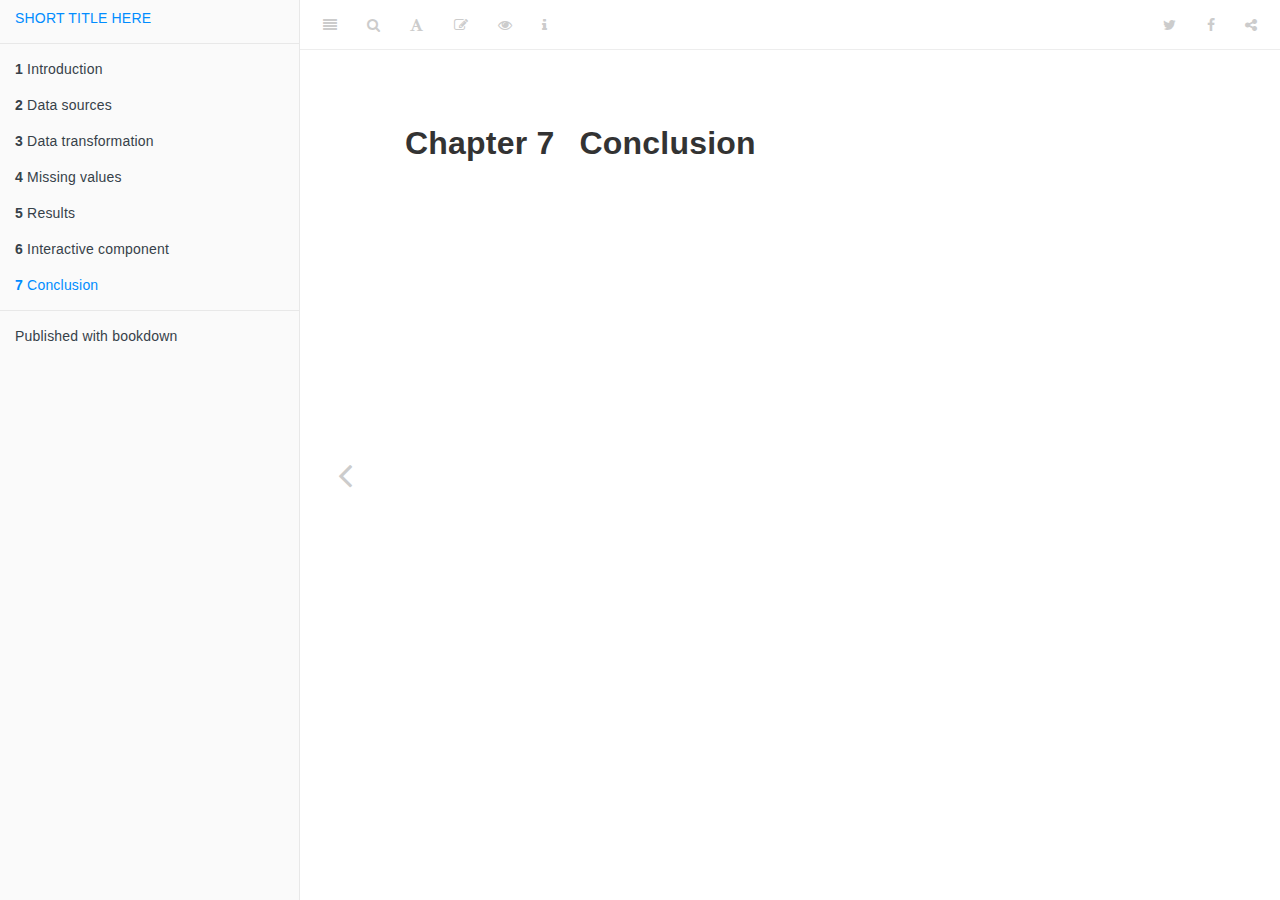
==== docs/conclusion.html @ ee5e500c "Initial commit" ====
<!DOCTYPE html>
<html xmlns="http://www.w3.org/1999/xhtml" lang="" xml:lang="">
<head>

  <meta charset="utf-8" />
  <meta http-equiv="X-UA-Compatible" content="IE=edge" />
  <title>Chapter 7 Conclusion | YOUR TITLE HERE</title>
  <meta name="description" content="Chapter 7 Conclusion | YOUR TITLE HERE" />
  <meta name="generator" content="bookdown 0.16 and GitBook 2.6.7" />

  <meta property="og:title" content="Chapter 7 Conclusion | YOUR TITLE HERE" />
  <meta property="og:type" content="book" />
  
  
  
  

  <meta name="twitter:card" content="summary" />
  <meta name="twitter:title" content="Chapter 7 Conclusion | YOUR TITLE HERE" />
  
  
  

<meta name="author" content="YOUR NAMES HERE" />


<meta name="date" content="2019-11-23" />

  <meta name="viewport" content="width=device-width, initial-scale=1" />
  <meta name="apple-mobile-web-app-capable" content="yes" />
  <meta name="apple-mobile-web-app-status-bar-style" content="black" />
  
  
<link rel="prev" href="interactive-component.html"/>

<script src="libs/jquery-2.2.3/jquery.min.js"></script>
<link href="libs/gitbook-2.6.7/css/style.css" rel="stylesheet" />
<link href="libs/gitbook-2.6.7/css/plugin-table.css" rel="stylesheet" />
<link href="libs/gitbook-2.6.7/css/plugin-bookdown.css" rel="stylesheet" />
<link href="libs/gitbook-2.6.7/css/plugin-highlight.css" rel="stylesheet" />
<link href="libs/gitbook-2.6.7/css/plugin-search.css" rel="stylesheet" />
<link href="libs/gitbook-2.6.7/css/plugin-fontsettings.css" rel="stylesheet" />
<link href="libs/gitbook-2.6.7/css/plugin-clipboard.css" rel="stylesheet" />












<link rel="stylesheet" href="style.css" type="text/css" />
</head>

<body>



  <div class="book without-animation with-summary font-size-2 font-family-1" data-basepath=".">

    <div class="book-summary">
      <nav role="navigation">

<ul class="summary">
<li><a href="./">SHORT TITLE HERE</a></li>

<li class="divider"></li>
<li class="chapter" data-level="1" data-path="index.html"><a href="index.html"><i class="fa fa-check"></i><b>1</b> Introduction</a></li>
<li class="chapter" data-level="2" data-path="data-sources.html"><a href="data-sources.html"><i class="fa fa-check"></i><b>2</b> Data sources</a></li>
<li class="chapter" data-level="3" data-path="data-transformation.html"><a href="data-transformation.html"><i class="fa fa-check"></i><b>3</b> Data transformation</a></li>
<li class="chapter" data-level="4" data-path="missing-values.html"><a href="missing-values.html"><i class="fa fa-check"></i><b>4</b> Missing values</a></li>
<li class="chapter" data-level="5" data-path="results.html"><a href="results.html"><i class="fa fa-check"></i><b>5</b> Results</a></li>
<li class="chapter" data-level="6" data-path="interactive-component.html"><a href="interactive-component.html"><i class="fa fa-check"></i><b>6</b> Interactive component</a></li>
<li class="chapter" data-level="7" data-path="conclusion.html"><a href="conclusion.html"><i class="fa fa-check"></i><b>7</b> Conclusion</a></li>
<li class="divider"></li>
<li><a href="https://github.com/rstudio/bookdown" target="blank">Published with bookdown</a></li>
</ul>

      </nav>
    </div>

    <div class="book-body">
      <div class="body-inner">
        <div class="book-header" role="navigation">
          <h1>
            <i class="fa fa-circle-o-notch fa-spin"></i><a href="./">YOUR TITLE HERE</a>
          </h1>
        </div>

        <div class="page-wrapper" tabindex="-1" role="main">
          <div class="page-inner">

            <section class="normal" id="section-">
<div id="conclusion" class="section level1">
<h1><span class="header-section-number">Chapter 7</span> Conclusion</h1>

</div>
            </section>

          </div>
        </div>
      </div>
<a href="interactive-component.html" class="navigation navigation-prev navigation-unique" aria-label="Previous page"><i class="fa fa-angle-left"></i></a>

    </div>
  </div>
<script src="libs/gitbook-2.6.7/js/app.min.js"></script>
<script src="libs/gitbook-2.6.7/js/lunr.js"></script>
<script src="libs/gitbook-2.6.7/js/clipboard.min.js"></script>
<script src="libs/gitbook-2.6.7/js/plugin-search.js"></script>
<script src="libs/gitbook-2.6.7/js/plugin-sharing.js"></script>
<script src="libs/gitbook-2.6.7/js/plugin-fontsettings.js"></script>
<script src="libs/gitbook-2.6.7/js/plugin-bookdown.js"></script>
<script src="libs/gitbook-2.6.7/js/jquery.highlight.js"></script>
<script src="libs/gitbook-2.6.7/js/plugin-clipboard.js"></script>
<script>
gitbook.require(["gitbook"], function(gitbook) {
gitbook.start({
"sharing": {
"github": false,
"facebook": true,
"twitter": true,
"linkedin": false,
"weibo": false,
"instapaper": false,
"vk": false,
"all": ["facebook", "twitter", "linkedin", "weibo", "instapaper"]
},
"fontsettings": {
"theme": "white",
"family": "sans",
"size": 2
},
"edit": {
"link": "https://github.com/YOUR GITHUB USERNAME/YOUR REPO NAME/edit/master/07-conclusion.Rmd",
"text": "Edit"
},
"history": {
"link": null,
"text": null
},
"view": {
"link": "https://github.com/YOUR GITHUB USERNAME/YOUR REPO NAME/blob/master/07-conclusion.Rmd",
"text": null
},
"download": null,
"toc": {
"collapse": "subsection"
}
});
});
</script>

</body>

</html>
---- docs/libs/gitbook-2.6.7/css/style.css ----
/*! normalize.css v2.1.0 | MIT License | git.io/normalize */img,legend{border:0}*,.fa{-webkit-font-smoothing:antialiased}.fa-ul>li,sub,sup{position:relative}.book .book-body .page-wrapper .page-inner section.normal hr:after,.book-langs-index .inner .languages:after,.buttons:after,.dropdown-menu .buttons:after{clear:both}body,html{-ms-text-size-adjust:100%;-webkit-text-size-adjust:100%}article,aside,details,figcaption,figure,footer,header,hgroup,main,nav,section,summary{display:block}audio,canvas,video{display:inline-block}.hidden,[hidden]{display:none}audio:not([controls]){display:none;height:0}html{font-family:sans-serif}body,figure{margin:0}a:focus{outline:dotted thin}a:active,a:hover{outline:0}h1{font-size:2em;margin:.67em 0}abbr[title]{border-bottom:1px dotted}b,strong{font-weight:700}dfn{font-style:italic}hr{-moz-box-sizing:content-box;box-sizing:content-box;height:0}mark{background:#ff0;color:#000}code,kbd,pre,samp{font-family:monospace,serif;font-size:1em}pre{white-space:pre-wrap}q{quotes:"\201C" "\201D" "\2018" "\2019"}small{font-size:80%}sub,sup{font-size:75%;line-height:0;vertical-align:baseline}sup{top:-.5em}sub{bottom:-.25em}svg:not(:root){overflow:hidden}fieldset{border:1px solid silver;margin:0 2px;padding:.35em .625em .75em}legend{padding:0}button,input,select,textarea{font-family:inherit;font-size:100%;margin:0}button,input{line-height:normal}button,select{text-transform:none}button,html input[type=button],input[type=reset],input[type=submit]{-webkit-appearance:button;cursor:pointer}button[disabled],html input[disabled]{cursor:default}input[type=checkbox],input[type=radio]{box-sizing:border-box;padding:0}input[type=search]{-webkit-appearance:textfield;-moz-box-sizing:content-box;-webkit-box-sizing:content-box;box-sizing:content-box}input[type=search]::-webkit-search-cancel-button{margin-right:10px;}button::-moz-focus-inner,input::-moz-focus-inner{border:0;padding:0}textarea{overflow:auto;vertical-align:top}table{border-collapse:collapse;border-spacing:0}/*!
 * Preboot v2
 *
 * Open sourced under MIT license by @mdo.
 * Some variables and mixins from Bootstrap (Apache 2 license).
 */.link-inherit,.link-inherit:focus,.link-inherit:hover{color:inherit}.fa,.fa-stack{display:inline-block}/*!
 *  Font Awesome 4.1.0 by @davegandy - http://fontawesome.io - @fontawesome
 *  License - http://fontawesome.io/license (Font: SIL OFL 1.1, CSS: MIT License)
 */@font-face{font-family:FontAwesome;src:url(./fontawesome/fontawesome-webfont.ttf?v=4.1.0) format('truetype');font-weight:400;font-style:normal}.fa{font-family:FontAwesome;font-style:normal;font-weight:400;line-height:1;-moz-osx-font-smoothing:grayscale}.book .book-header,.book .book-summary{font-family:"Helvetica Neue",Helvetica,Arial,sans-serif}.fa-lg{font-size:1.33333333em;line-height:.75em;vertical-align:-15%}.fa-2x{font-size:2em}.fa-3x{font-size:3em}.fa-4x{font-size:4em}.fa-5x{font-size:5em}.fa-fw{width:1.28571429em;text-align:center}.fa-ul{padding-left:0;margin-left:2.14285714em;list-style-type:none}.fa-li{position:absolute;left:-2.14285714em;width:2.14285714em;top:.14285714em;text-align:center}.fa-li.fa-lg{left:-1.85714286em}.fa-border{padding:.2em .25em .15em;border:.08em solid #eee;border-radius:.1em}.pull-right{float:right}.pull-left{float:left}.fa.pull-left{margin-right:.3em}.fa.pull-right{margin-left:.3em}.fa-spin{-webkit-animation:spin 2s infinite linear;-moz-animation:spin 2s infinite linear;-o-animation:spin 2s infinite linear;animation:spin 2s infinite linear}@-moz-keyframes spin{0%{-moz-transform:rotate(0)}100%{-moz-transform:rotate(359deg)}}@-webkit-keyframes spin{0%{-webkit-transform:rotate(0)}100%{-webkit-transform:rotate(359deg)}}@-o-keyframes spin{0%{-o-transform:rotate(0)}100%{-o-transform:rotate(359deg)}}@keyframes spin{0%{-webkit-transform:rotate(0);transform:rotate(0)}100%{-webkit-transform:rotate(359deg);transform:rotate(359deg)}}.fa-rotate-90{filter:progid:DXImageTransform.Microsoft.BasicImage(rotation=1);-webkit-transform:rotate(90deg);-moz-transform:rotate(90deg);-ms-transform:rotate(90deg);-o-transform:rotate(90deg);transform:rotate(90deg)}.fa-rotate-180{filter:progid:DXImageTransform.Microsoft.BasicImage(rotation=2);-webkit-transform:rotate(180deg);-moz-transform:rotate(180deg);-ms-transform:rotate(180deg);-o-transform:rotate(180deg);transform:rotate(180deg)}.fa-rotate-270{filter:progid:DXImageTransform.Microsoft.BasicImage(rotation=3);-webkit-transform:rotate(270deg);-moz-transform:rotate(270deg);-ms-transform:rotate(270deg);-o-transform:rotate(270deg);transform:rotate(270deg)}.fa-flip-horizontal{filter:progid:DXImageTransform.Microsoft.BasicImage(rotation=0, mirror=1);-webkit-transform:scale(-1,1);-moz-transform:scale(-1,1);-ms-transform:scale(-1,1);-o-transform:scale(-1,1);transform:scale(-1,1)}.fa-flip-vertical{filter:progid:DXImageTransform.Microsoft.BasicImage(rotation=2, mirror=1);-webkit-transform:scale(1,-1);-moz-transform:scale(1,-1);-ms-transform:scale(1,-1);-o-transform:scale(1,-1);transform:scale(1,-1)}.fa-stack{position:relative;width:2em;height:2em;line-height:2em;vertical-align:middle}.fa-stack-1x,.fa-stack-2x{position:absolute;left:0;width:100%;text-align:center}.fa-stack-1x{line-height:inherit}.fa-stack-2x{font-size:2em}.fa-inverse{color:#fff}.fa-glass:before{content:"\f000"}.fa-music:before{content:"\f001"}.fa-search:before{content:"\f002"}.fa-envelope-o:before{content:"\f003"}.fa-heart:before{content:"\f004"}.fa-star:before{content:"\f005"}.fa-star-o:before{content:"\f006"}.fa-user:before{content:"\f007"}.fa-film:before{content:"\f008"}.fa-th-large:before{content:"\f009"}.fa-th:before{content:"\f00a"}.fa-th-list:before{content:"\f00b"}.fa-check:before{content:"\f00c"}.fa-times:before{content:"\f00d"}.fa-search-plus:before{content:"\f00e"}.fa-search-minus:before{content:"\f010"}.fa-power-off:before{content:"\f011"}.fa-signal:before{content:"\f012"}.fa-cog:before,.fa-gear:before{content:"\f013"}.fa-trash-o:before{content:"\f014"}.fa-home:before{content:"\f015"}.fa-file-o:before{content:"\f016"}.fa-clock-o:before{content:"\f017"}.fa-road:before{content:"\f018"}.fa-download:before{content:"\f019"}.fa-arrow-circle-o-down:before{content:"\f01a"}.fa-arrow-circle-o-up:before{content:"\f01b"}.fa-inbox:before{content:"\f01c"}.fa-play-circle-o:before{content:"\f01d"}.fa-repeat:before,.fa-rotate-right:before{content:"\f01e"}.fa-refresh:before{content:"\f021"}.fa-list-alt:before{content:"\f022"}.fa-lock:before{content:"\f023"}.fa-flag:before{content:"\f024"}.fa-headphones:before{content:"\f025"}.fa-volume-off:before{content:"\f026"}.fa-volume-down:before{content:"\f027"}.fa-volume-up:before{content:"\f028"}.fa-qrcode:before{content:"\f029"}.fa-barcode:before{content:"\f02a"}.fa-tag:before{content:"\f02b"}.fa-tags:before{content:"\f02c"}.fa-book:before{content:"\f02d"}.fa-bookmark:before{content:"\f02e"}.fa-print:before{content:"\f02f"}.fa-camera:before{content:"\f030"}.fa-font:before{content:"\f031"}.fa-bold:before{content:"\f032"}.fa-italic:before{content:"\f033"}.fa-text-height:before{content:"\f034"}.fa-text-width:before{content:"\f035"}.fa-align-left:before{content:"\f036"}.fa-align-center:before{content:"\f037"}.fa-align-right:before{content:"\f038"}.fa-align-justify:before{content:"\f039"}.fa-list:before{content:"\f03a"}.fa-dedent:before,.fa-outdent:before{content:"\f03b"}.fa-indent:before{content:"\f03c"}.fa-video-camera:before{content:"\f03d"}.fa-image:before,.fa-photo:before,.fa-picture-o:before{content:"\f03e"}.fa-pencil:before{content:"\f040"}.fa-map-marker:before{content:"\f041"}.fa-adjust:before{content:"\f042"}.fa-tint:before{content:"\f043"}.fa-edit:before,.fa-pencil-square-o:before{content:"\f044"}.fa-share-square-o:before{content:"\f045"}.fa-check-square-o:before{content:"\f046"}.fa-arrows:before{content:"\f047"}.fa-step-backward:before{content:"\f048"}.fa-fast-backward:before{content:"\f049"}.fa-backward:before{content:"\f04a"}.fa-play:before{content:"\f04b"}.fa-pause:before{content:"\f04c"}.fa-stop:before{content:"\f04d"}.fa-forward:before{content:"\f04e"}.fa-fast-forward:before{content:"\f050"}.fa-step-forward:before{content:"\f051"}.fa-eject:before{content:"\f052"}.fa-chevron-left:before{content:"\f053"}.fa-chevron-right:before{content:"\f054"}.fa-plus-circle:before{content:"\f055"}.fa-minus-circle:before{content:"\f056"}.fa-times-circle:before{content:"\f057"}.fa-check-circle:before{content:"\f058"}.fa-question-circle:before{content:"\f059"}.fa-info-circle:before{content:"\f05a"}.fa-crosshairs:before{content:"\f05b"}.fa-times-circle-o:before{content:"\f05c"}.fa-check-circle-o:before{content:"\f05d"}.fa-ban:before{content:"\f05e"}.fa-arrow-left:before{content:"\f060"}.fa-arrow-right:before{content:"\f061"}.fa-arrow-up:before{content:"\f062"}.fa-arrow-down:before{content:"\f063"}.fa-mail-forward:before,.fa-share:before{content:"\f064"}.fa-expand:before{content:"\f065"}.fa-compress:before{content:"\f066"}.fa-plus:before{content:"\f067"}.fa-minus:before{content:"\f068"}.fa-asterisk:before{content:"\f069"}.fa-exclamation-circle:before{content:"\f06a"}.fa-gift:before{content:"\f06b"}.fa-leaf:before{content:"\f06c"}.fa-fire:before{content:"\f06d"}.fa-eye:before{content:"\f06e"}.fa-eye-slash:before{content:"\f070"}.fa-exclamation-triangle:before,.fa-warning:before{content:"\f071"}.fa-plane:before{content:"\f072"}.fa-calendar:before{content:"\f073"}.fa-random:before{content:"\f074"}.fa-comment:before{content:"\f075"}.fa-magnet:before{content:"\f076"}.fa-chevron-up:before{content:"\f077"}.fa-chevron-down:before{content:"\f078"}.fa-retweet:before{content:"\f079"}.fa-shopping-cart:before{content:"\f07a"}.fa-folder:before{content:"\f07b"}.fa-folder-open:before{content:"\f07c"}.fa-arrows-v:before{content:"\f07d"}.fa-arrows-h:before{content:"\f07e"}.fa-bar-chart-o:before{content:"\f080"}.fa-twitter-square:before{content:"\f081"}.fa-facebook-square:before{content:"\f082"}.fa-camera-retro:before{content:"\f083"}.fa-key:before{content:"\f084"}.fa-cogs:before,.fa-gears:before{content:"\f085"}.fa-comments:before{content:"\f086"}.fa-thumbs-o-up:before{content:"\f087"}.fa-thumbs-o-down:before{content:"\f088"}.fa-star-half:before{content:"\f089"}.fa-heart-o:before{content:"\f08a"}.fa-sign-out:before{content:"\f08b"}.fa-linkedin-square:before{content:"\f08c"}.fa-thumb-tack:before{content:"\f08d"}.fa-external-link:before{content:"\f08e"}.fa-sign-in:before{content:"\f090"}.fa-trophy:before{content:"\f091"}.fa-github-square:before{content:"\f092"}.fa-upload:before{content:"\f093"}.fa-lemon-o:before{content:"\f094"}.fa-phone:before{content:"\f095"}.fa-square-o:before{content:"\f096"}.fa-bookmark-o:before{content:"\f097"}.fa-phone-square:before{content:"\f098"}.fa-twitter:before{content:"\f099"}.fa-facebook:before{content:"\f09a"}.fa-github:before{content:"\f09b"}.fa-unlock:before{content:"\f09c"}.fa-credit-card:before{content:"\f09d"}.fa-rss:before{content:"\f09e"}.fa-hdd-o:before{content:"\f0a0"}.fa-bullhorn:before{content:"\f0a1"}.fa-bell:before{content:"\f0f3"}.fa-certificate:before{content:"\f0a3"}.fa-hand-o-right:before{content:"\f0a4"}.fa-hand-o-left:before{content:"\f0a5"}.fa-hand-o-up:before{content:"\f0a6"}.fa-hand-o-down:before{content:"\f0a7"}.fa-arrow-circle-left:before{content:"\f0a8"}.fa-arrow-circle-right:before{content:"\f0a9"}.fa-arrow-circle-up:before{content:"\f0aa"}.fa-arrow-circle-down:before{content:"\f0ab"}.fa-globe:before{content:"\f0ac"}.fa-wrench:before{content:"\f0ad"}.fa-tasks:before{content:"\f0ae"}.fa-filter:before{content:"\f0b0"}.fa-briefcase:before{content:"\f0b1"}.fa-arrows-alt:before{content:"\f0b2"}.fa-group:before,.fa-users:before{content:"\f0c0"}.fa-chain:before,.fa-link:before{content:"\f0c1"}.fa-cloud:before{content:"\f0c2"}.fa-flask:before{content:"\f0c3"}.fa-cut:before,.fa-scissors:before{content:"\f0c4"}.fa-copy:before,.fa-files-o:before{content:"\f0c5"}.fa-paperclip:before{content:"\f0c6"}.fa-floppy-o:before,.fa-save:before{content:"\f0c7"}.fa-square:before{content:"\f0c8"}.fa-bars:before,.fa-navicon:before,.fa-reorder:before{content:"\f0c9"}.fa-list-ul:before{content:"\f0ca"}.fa-list-ol:before{content:"\f0cb"}.fa-strikethrough:before{content:"\f0cc"}.fa-underline:before{content:"\f0cd"}.fa-table:before{content:"\f0ce"}.fa-magic:before{content:"\f0d0"}.fa-truck:before{content:"\f0d1"}.fa-pinterest:before{content:"\f0d2"}.fa-pinterest-square:before{content:"\f0d3"}.fa-google-plus-square:before{content:"\f0d4"}.fa-google-plus:before{content:"\f0d5"}.fa-money:before{content:"\f0d6"}.fa-caret-down:before{content:"\f0d7"}.fa-caret-up:before{content:"\f0d8"}.fa-caret-left:before{content:"\f0d9"}.fa-caret-right:before{content:"\f0da"}.fa-columns:before{content:"\f0db"}.fa-sort:before,.fa-unsorted:before{content:"\f0dc"}.fa-sort-desc:before,.fa-sort-down:before{content:"\f0dd"}.fa-sort-asc:before,.fa-sort-up:before{content:"\f0de"}.fa-envelope:before{content:"\f0e0"}.fa-linkedin:before{content:"\f0e1"}.fa-rotate-left:before,.fa-undo:before{content:"\f0e2"}.fa-gavel:before,.fa-legal:before{content:"\f0e3"}.fa-dashboard:before,.fa-tachometer:before{content:"\f0e4"}.fa-comment-o:before{content:"\f0e5"}.fa-comments-o:before{content:"\f0e6"}.fa-bolt:before,.fa-flash:before{content:"\f0e7"}.fa-sitemap:before{content:"\f0e8"}.fa-umbrella:before{content:"\f0e9"}.fa-clipboard:before,.fa-paste:before{content:"\f0ea"}.fa-lightbulb-o:before{content:"\f0eb"}.fa-exchange:before{content:"\f0ec"}.fa-cloud-download:before{content:"\f0ed"}.fa-cloud-upload:before{content:"\f0ee"}.fa-user-md:before{content:"\f0f0"}.fa-stethoscope:before{content:"\f0f1"}.fa-suitcase:before{content:"\f0f2"}.fa-bell-o:before{content:"\f0a2"}.fa-coffee:before{content:"\f0f4"}.fa-cutlery:before{content:"\f0f5"}.fa-file-text-o:before{content:"\f0f6"}.fa-building-o:before{content:"\f0f7"}.fa-hospital-o:before{content:"\f0f8"}.fa-ambulance:before{content:"\f0f9"}.fa-medkit:before{content:"\f0fa"}.fa-fighter-jet:before{content:"\f0fb"}.fa-beer:before{content:"\f0fc"}.fa-h-square:before{content:"\f0fd"}.fa-plus-square:before{content:"\f0fe"}.fa-angle-double-left:before{content:"\f100"}.fa-angle-double-right:before{content:"\f101"}.fa-angle-double-up:before{content:"\f102"}.fa-angle-double-down:before{content:"\f103"}.fa-angle-left:before{content:"\f104"}.fa-angle-right:before{content:"\f105"}.fa-angle-up:before{content:"\f106"}.fa-angle-down:before{content:"\f107"}.fa-desktop:before{content:"\f108"}.fa-laptop:before{content:"\f109"}.fa-tablet:before{content:"\f10a"}.fa-mobile-phone:before,.fa-mobile:before{content:"\f10b"}.fa-circle-o:before{content:"\f10c"}.fa-quote-left:before{content:"\f10d"}.fa-quote-right:before{content:"\f10e"}.fa-spinner:before{content:"\f110"}.fa-circle:before{content:"\f111"}.fa-mail-reply:before,.fa-reply:before{content:"\f112"}.fa-github-alt:before{content:"\f113"}.fa-folder-o:before{content:"\f114"}.fa-folder-open-o:before{content:"\f115"}.fa-smile-o:before{content:"\f118"}.fa-frown-o:before{content:"\f119"}.fa-meh-o:before{content:"\f11a"}.fa-gamepad:before{content:"\f11b"}.fa-keyboard-o:before{content:"\f11c"}.fa-flag-o:before{content:"\f11d"}.fa-flag-checkered:before{content:"\f11e"}.fa-terminal:before{content:"\f120"}.fa-code:before{content:"\f121"}.fa-mail-reply-all:before,.fa-reply-all:before{content:"\f122"}.fa-star-half-empty:before,.fa-star-half-full:before,.fa-star-half-o:before{content:"\f123"}.fa-location-arrow:before{content:"\f124"}.fa-crop:before{content:"\f125"}.fa-code-fork:before{content:"\f126"}.fa-chain-broken:before,.fa-unlink:before{content:"\f127"}.fa-question:before{content:"\f128"}.fa-info:before{content:"\f129"}.fa-exclamation:before{content:"\f12a"}.fa-superscript:before{content:"\f12b"}.fa-subscript:before{content:"\f12c"}.fa-eraser:before{content:"\f12d"}.fa-puzzle-piece:before{content:"\f12e"}.fa-microphone:before{content:"\f130"}.fa-microphone-slash:before{content:"\f131"}.fa-shield:before{content:"\f132"}.fa-calendar-o:before{content:"\f133"}.fa-fire-extinguisher:before{content:"\f134"}.fa-rocket:before{content:"\f135"}.fa-maxcdn:before{content:"\f136"}.fa-chevron-circle-left:before{content:"\f137"}.fa-chevron-circle-right:before{content:"\f138"}.fa-chevron-circle-up:before{content:"\f139"}.fa-chevron-circle-down:before{content:"\f13a"}.fa-html5:before{content:"\f13b"}.fa-css3:before{content:"\f13c"}.fa-anchor:before{content:"\f13d"}.fa-unlock-alt:before{content:"\f13e"}.fa-bullseye:before{content:"\f140"}.fa-ellipsis-h:before{content:"\f141"}.fa-ellipsis-v:before{content:"\f142"}.fa-rss-square:before{content:"\f143"}.fa-play-circle:before{content:"\f144"}.fa-ticket:before{content:"\f145"}.fa-minus-square:before{content:"\f146"}.fa-minus-square-o:before{content:"\f147"}.fa-level-up:before{content:"\f148"}.fa-level-down:before{content:"\f149"}.fa-check-square:before{content:"\f14a"}.fa-pencil-square:before{content:"\f14b"}.fa-external-link-square:before{content:"\f14c"}.fa-share-square:before{content:"\f14d"}.fa-compass:before{content:"\f14e"}.fa-caret-square-o-down:before,.fa-toggle-down:before{content:"\f150"}.fa-caret-square-o-up:before,.fa-toggle-up:before{content:"\f151"}.fa-caret-square-o-right:before,.fa-toggle-right:before{content:"\f152"}.fa-eur:before,.fa-euro:before{content:"\f153"}.fa-gbp:before{content:"\f154"}.fa-dollar:before,.fa-usd:before{content:"\f155"}.fa-inr:before,.fa-rupee:before{content:"\f156"}.fa-cny:before,.fa-jpy:before,.fa-rmb:before,.fa-yen:before{content:"\f157"}.fa-rouble:before,.fa-rub:before,.fa-ruble:before{content:"\f158"}.fa-krw:before,.fa-won:before{content:"\f159"}.fa-bitcoin:before,.fa-btc:before{content:"\f15a"}.fa-file:before{content:"\f15b"}.fa-file-text:before{content:"\f15c"}.fa-sort-alpha-asc:before{content:"\f15d"}.fa-sort-alpha-desc:before{content:"\f15e"}.fa-sort-amount-asc:before{content:"\f160"}.fa-sort-amount-desc:before{content:"\f161"}.fa-sort-numeric-asc:before{content:"\f162"}.fa-sort-numeric-desc:before{content:"\f163"}.fa-thumbs-up:before{content:"\f164"}.fa-thumbs-down:before{content:"\f165"}.fa-youtube-square:before{content:"\f166"}.fa-youtube:before{content:"\f167"}.fa-xing:before{content:"\f168"}.fa-xing-square:before{content:"\f169"}.fa-youtube-play:before{content:"\f16a"}.fa-dropbox:before{content:"\f16b"}.fa-stack-overflow:before{content:"\f16c"}.fa-instagram:before{content:"\f16d"}.fa-flickr:before{content:"\f16e"}.fa-adn:before{content:"\f170"}.fa-bitbucket:before{content:"\f171"}.fa-bitbucket-square:before{content:"\f172"}.fa-tumblr:before{content:"\f173"}.fa-tumblr-square:before{content:"\f174"}.fa-long-arrow-down:before{content:"\f175"}.fa-long-arrow-up:before{content:"\f176"}.fa-long-arrow-left:before{content:"\f177"}.fa-long-arrow-right:before{content:"\f178"}.fa-apple:before{content:"\f179"}.fa-windows:before{content:"\f17a"}.fa-android:before{content:"\f17b"}.fa-linux:before{content:"\f17c"}.fa-dribbble:before{content:"\f17d"}.fa-skype:before{content:"\f17e"}.fa-foursquare:before{content:"\f180"}.fa-trello:before{content:"\f181"}.fa-female:before{content:"\f182"}.fa-male:before{content:"\f183"}.fa-gittip:before{content:"\f184"}.fa-sun-o:before{content:"\f185"}.fa-moon-o:before{content:"\f186"}.fa-archive:before{content:"\f187"}.fa-bug:before{content:"\f188"}.fa-vk:before{content:"\f189"}.fa-weibo:before{content:"\f18a"}.fa-renren:before{content:"\f18b"}.fa-pagelines:before{content:"\f18c"}.fa-stack-exchange:before{content:"\f18d"}.fa-arrow-circle-o-right:before{content:"\f18e"}.fa-arrow-circle-o-left:before{content:"\f190"}.fa-caret-square-o-left:before,.fa-toggle-left:before{content:"\f191"}.fa-dot-circle-o:before{content:"\f192"}.fa-wheelchair:before{content:"\f193"}.fa-vimeo-square:before{content:"\f194"}.fa-try:before,.fa-turkish-lira:before{content:"\f195"}.fa-plus-square-o:before{content:"\f196"}.fa-space-shuttle:before{content:"\f197"}.fa-slack:before{content:"\f198"}.fa-envelope-square:before{content:"\f199"}.fa-wordpress:before{content:"\f19a"}.fa-openid:before{content:"\f19b"}.fa-bank:before,.fa-institution:before,.fa-university:before{content:"\f19c"}.fa-graduation-cap:before,.fa-mortar-board:before{content:"\f19d"}.fa-yahoo:before{content:"\f19e"}.fa-google:before{content:"\f1a0"}.fa-reddit:before{content:"\f1a1"}.fa-reddit-square:before{content:"\f1a2"}.fa-stumbleupon-circle:before{content:"\f1a3"}.fa-stumbleupon:before{content:"\f1a4"}.fa-delicious:before{content:"\f1a5"}.fa-digg:before{content:"\f1a6"}.fa-pied-piper-square:before,.fa-pied-piper:before{content:"\f1a7"}.fa-pied-piper-alt:before{content:"\f1a8"}.fa-drupal:before{content:"\f1a9"}.fa-joomla:before{content:"\f1aa"}.fa-language:before{content:"\f1ab"}.fa-fax:before{content:"\f1ac"}.fa-building:before{content:"\f1ad"}.fa-child:before{content:"\f1ae"}.fa-paw:before{content:"\f1b0"}.fa-spoon:before{content:"\f1b1"}.fa-cube:before{content:"\f1b2"}.fa-cubes:before{content:"\f1b3"}.fa-behance:before{content:"\f1b4"}.fa-behance-square:before{content:"\f1b5"}.fa-steam:before{content:"\f1b6"}.fa-steam-square:before{content:"\f1b7"}.fa-recycle:before{content:"\f1b8"}.fa-automobile:before,.fa-car:before{content:"\f1b9"}.fa-cab:before,.fa-taxi:before{content:"\f1ba"}.fa-tree:before{content:"\f1bb"}.fa-spotify:before{content:"\f1bc"}.fa-deviantart:before{content:"\f1bd"}.fa-soundcloud:before{content:"\f1be"}.fa-database:before{content:"\f1c0"}.fa-file-pdf-o:before{content:"\f1c1"}.fa-file-word-o:before{content:"\f1c2"}.fa-file-excel-o:before{content:"\f1c3"}.fa-file-powerpoint-o:before{content:"\f1c4"}.fa-file-image-o:before,.fa-file-photo-o:before,.fa-file-picture-o:before{content:"\f1c5"}.fa-file-archive-o:before,.fa-file-zip-o:before{content:"\f1c6"}.fa-file-audio-o:before,.fa-file-sound-o:before{content:"\f1c7"}.fa-file-movie-o:before,.fa-file-video-o:before{content:"\f1c8"}.fa-file-code-o:before{content:"\f1c9"}.fa-vine:before{content:"\f1ca"}.fa-codepen:before{content:"\f1cb"}.fa-jsfiddle:before{content:"\f1cc"}.fa-life-bouy:before,.fa-life-ring:before,.fa-life-saver:before,.fa-support:before{content:"\f1cd"}.fa-circle-o-notch:before{content:"\f1ce"}.fa-ra:before,.fa-rebel:before{content:"\f1d0"}.fa-empire:before,.fa-ge:before{content:"\f1d1"}.fa-git-square:before{content:"\f1d2"}.fa-git:before{content:"\f1d3"}.fa-hacker-news:before{content:"\f1d4"}.fa-tencent-weibo:before{content:"\f1d5"}.fa-qq:before{content:"\f1d6"}.fa-wechat:before,.fa-weixin:before{content:"\f1d7"}.fa-paper-plane:before,.fa-send:before{content:"\f1d8"}.fa-paper-plane-o:before,.fa-send-o:before{content:"\f1d9"}.fa-history:before{content:"\f1da"}.fa-circle-thin:before{content:"\f1db"}.fa-header:before{content:"\f1dc"}.fa-paragraph:before{content:"\f1dd"}.fa-sliders:before{content:"\f1de"}.fa-share-alt:before{content:"\f1e0"}.fa-share-alt-square:before{content:"\f1e1"}.fa-bomb:before{content:"\f1e2"}.book-langs-index{width:100%;height:100%;padding:40px 0;margin:0;overflow:auto}@media (max-width:600px){.book-langs-index{padding:0}}.book-langs-index .inner{max-width:600px;width:100%;margin:0 auto;padding:30px;background:#fff;border-radius:3px}.book-langs-index .inner h3{margin:0}.book-langs-index .inner .languages{list-style:none;padding:20px 30px;margin-top:20px;border-top:1px solid #eee}.book-langs-index .inner .languages:after,.book-langs-index .inner .languages:before{content:" ";display:table;line-height:0}.book-langs-index .inner .languages li{width:50%;float:left;padding:10px 5px;font-size:16px}@media (max-width:600px){.book-langs-index .inner .languages li{width:100%;max-width:100%}}.book .book-header{overflow:visible;height:50px;padding:0 8px;z-index:2;font-size:.85em;color:#7e888b;background:0 0}.book .book-header .btn{display:block;height:50px;padding:0 15px;border-bottom:none;color:#ccc;text-transform:uppercase;line-height:50px;-webkit-box-shadow:none!important;box-shadow:none!important;position:relative;font-size:14px}.book .book-header .btn:hover{position:relative;text-decoration:none;color:#444;background:0 0}.book .book-header h1{margin:0;font-size:20px;font-weight:200;text-align:center;line-height:50px;opacity:0;padding-left:200px;padding-right:200px;-webkit-transition:opacity .2s ease;-moz-transition:opacity .2s ease;-o-transition:opacity .2s ease;transition:opacity .2s ease;overflow:hidden;text-overflow:ellipsis;white-space:nowrap}.book .book-header h1 a,.book .book-header h1 a:hover{color:inherit;text-decoration:none}@media (max-width:1000px){.book .book-header h1{display:none}}.book .book-header h1 i{display:none}.book .book-header:hover h1{opacity:1}.book.is-loading .book-header h1 i{display:inline-block}.book.is-loading .book-header h1 a{display:none}.dropdown{position:relative}.dropdown-menu{position:absolute;top:100%;left:0;z-index:100;display:none;float:left;min-width:160px;padding:0;margin:2px 0 0;list-style:none;font-size:14px;background-color:#fafafa;border:1px solid rgba(0,0,0,.07);border-radius:1px;-webkit-box-shadow:0 6px 12px rgba(0,0,0,.175);box-shadow:0 6px 12px rgba(0,0,0,.175);background-clip:padding-box}.dropdown-menu.open{display:block}.dropdown-menu.dropdown-left{left:auto;right:4%}.dropdown-menu.dropdown-left .dropdown-caret{right:14px;left:auto}.dropdown-menu .dropdown-caret{position:absolute;top:-8px;left:14px;width:18px;height:10px;float:left;overflow:hidden}.dropdown-menu .dropdown-caret .caret-inner,.dropdown-menu .dropdown-caret .caret-outer{display:inline-block;top:0;border-left:9px solid transparent;border-right:9px solid transparent;position:absolute}.dropdown-menu .dropdown-caret .caret-outer{border-bottom:9px solid rgba(0,0,0,.1);height:auto;left:0;width:auto;margin-left:-1px}.dropdown-menu .dropdown-caret .caret-inner{margin-top:-1px;top:1px;border-bottom:9px solid #fafafa}.dropdown-menu .buttons{border-bottom:1px solid rgba(0,0,0,.07)}.dropdown-menu .buttons:after,.dropdown-menu .buttons:before{content:" ";display:table;line-height:0}.dropdown-menu .buttons:last-child{border-bottom:none}.dropdown-menu .buttons .button{border:0;background-color:transparent;color:#a6a6a6;width:100%;text-align:center;float:left;line-height:1.42857143;padding:8px 4px}.alert,.dropdown-menu .buttons .button:hover{color:#444}.dropdown-menu .buttons .button:focus,.dropdown-menu .buttons .button:hover{outline:0}.dropdown-menu .buttons .button.size-2{width:50%}.dropdown-menu .buttons .button.size-3{width:33%}.alert{padding:15px;margin-bottom:20px;background:#eee;border-bottom:5px solid #ddd}.alert-success{background:#dff0d8;border-color:#d6e9c6;color:#3c763d}.alert-info{background:#d9edf7;border-color:#bce8f1;color:#31708f}.alert-danger{background:#f2dede;border-color:#ebccd1;color:#a94442}.alert-warning{background:#fcf8e3;border-color:#faebcc;color:#8a6d3b}.book .book-summary{position:absolute;top:0;left:-300px;bottom:0;z-index:1;width:300px;color:#364149;background:#fafafa;border-right:1px solid rgba(0,0,0,.07);-webkit-transition:left 250ms ease;-moz-transition:left 250ms ease;-o-transition:left 250ms ease;transition:left 250ms ease}.book .book-summary ul.summary{position:absolute;top:0;left:0;right:0;bottom:0;overflow-y:auto;list-style:none;margin:0;padding:0;-webkit-transition:top .5s ease;-moz-transition:top .5s ease;-o-transition:top .5s ease;transition:top .5s ease}.book .book-summary ul.summary li{list-style:none}.book .book-summary ul.summary li.divider{height:1px;margin:7px 0;overflow:hidden;background:rgba(0,0,0,.07)}.book .book-summary ul.summary li i.fa-check{display:none;position:absolute;right:9px;top:16px;font-size:9px;color:#3c3}.book .book-summary ul.summary li.done>a{color:#364149;font-weight:400}.book .book-summary ul.summary li.done>a i{display:inline}.book .book-summary ul.summary li a,.book .book-summary ul.summary li span{display:block;padding:10px 15px;border-bottom:none;color:#364149;background:0 0;text-overflow:ellipsis;overflow:hidden;white-space:nowrap;position:relative}.book .book-summary ul.summary li span{cursor:not-allowed;opacity:.3;filter:alpha(opacity=30)}.book .book-summary ul.summary li a:hover,.book .book-summary ul.summary li.active>a{color:#008cff;background:0 0;text-decoration:none}.book .book-summary ul.summary li ul{padding-left:20px}@media (max-width:600px){.book .book-summary{width:calc(100% - 60px);bottom:0;left:-100%}}.book.with-summary .book-summary{left:0}.book.without-animation .book-summary{-webkit-transition:none!important;-moz-transition:none!important;-o-transition:none!important;transition:none!important}.book{position:relative;width:100%;height:100%}.book .book-body,.book .book-body .body-inner{position:absolute;top:0;left:0;overflow-y:auto;bottom:0;right:0}.book .book-body{color:#000;background:#fff;-webkit-transition:left 250ms ease;-moz-transition:left 250ms ease;-o-transition:left 250ms ease;transition:left 250ms ease}.book .book-body .page-wrapper{position:relative;outline:0}.book .book-body .page-wrapper .page-inner{max-width:800px;margin:0 auto;padding:20px 0 40px}.book .book-body .page-wrapper .page-inner section{margin:0;padding:5px 15px;background:#fff;border-radius:2px;line-height:1.7;font-size:1.6rem}.book .book-body .page-wrapper .page-inner .btn-group .btn{border-radius:0;background:#eee;border:0}@media (max-width:1240px){.book .book-body{-webkit-transition:-webkit-transform 250ms ease;-moz-transition:-moz-transform 250ms ease;-o-transition:-o-transform 250ms ease;transition:transform 250ms ease;padding-bottom:20px}.book .book-body .body-inner{position:static;min-height:calc(100% - 50px)}}@media (min-width:600px){.book.with-summary .book-body{left:300px}}@media (max-width:600px){.book.with-summary{overflow:hidden}.book.with-summary .book-body{-webkit-transform:translate(calc(100% - 60px),0);-moz-transform:translate(calc(100% - 60px),0);-ms-transform:translate(calc(100% - 60px),0);-o-transform:translate(calc(100% - 60px),0);transform:translate(calc(100% - 60px),0)}}.book.without-animation .book-body{-webkit-transition:none!important;-moz-transition:none!important;-o-transition:none!important;transition:none!important}.buttons:after,.buttons:before{content:" ";display:table;line-height:0}.button{border:0;background:#eee;color:#666;width:100%;text-align:center;float:left;line-height:1.42857143;padding:8px 4px}.button:hover{color:#444}.button:focus,.button:hover{outline:0}.button.size-2{width:50%}.button.size-3{width:33%}.book .book-body .page-wrapper .page-inner section{display:none}.book .book-body .page-wrapper .page-inner section.normal{display:block;word-wrap:break-word;overflow:hidden;color:#333;line-height:1.7;text-size-adjust:100%;-ms-text-size-adjust:100%;-webkit-text-size-adjust:100%;-moz-text-size-adjust:100%}.book .book-body .page-wrapper .page-inner section.normal *{box-sizing:border-box;-webkit-box-sizing:border-box;}.book .book-body .page-wrapper .page-inner section.normal>:first-child{margin-top:0!important}.book .book-body .page-wrapper .page-inner section.normal>:last-child{margin-bottom:0!important}.book .book-body .page-wrapper .page-inner section.normal blockquote,.book .book-body .page-wrapper .page-inner section.normal code,.book .book-body .page-wrapper .page-inner section.normal figure,.book .book-body .page-wrapper .page-inner section.normal img,.book .book-body .page-wrapper .page-inner section.normal pre,.book .book-body .page-wrapper .page-inner section.normal table,.book .book-body .page-wrapper .page-inner section.normal tr{page-break-inside:avoid}.book .book-body .page-wrapper .page-inner section.normal h2,.book .book-body .page-wrapper .page-inner section.normal h3,.book .book-body .page-wrapper .page-inner section.normal h4,.book .book-body .page-wrapper .page-inner section.normal h5,.book .book-body .page-wrapper .page-inner section.normal p{orphans:3;widows:3}.book .book-body .page-wrapper .page-inner section.normal h1,.book .book-body .page-wrapper .page-inner section.normal h2,.book .book-body .page-wrapper .page-inner section.normal h3,.book .book-body .page-wrapper .page-inner section.normal h4,.book .book-body .page-wrapper .page-inner section.normal h5{page-break-after:avoid}.book .book-body .page-wrapper .page-inner section.normal b,.book .book-body .page-wrapper .page-inner section.normal strong{font-weight:700}.book .book-body .page-wrapper .page-inner section.normal em{font-style:italic}.book .book-body .page-wrapper .page-inner section.normal blockquote,.book .book-body .page-wrapper .page-inner section.normal dl,.book .book-body .page-wrapper .page-inner section.normal ol,.book .book-body .page-wrapper .page-inner section.normal p,.book .book-body .page-wrapper .page-inner section.normal table,.book .book-body .page-wrapper .page-inner section.normal ul{margin-top:0;margin-bottom:.85em}.book .book-body .page-wrapper .page-inner section.normal a{color:#4183c4;text-decoration:none;background:0 0}.book .book-body .page-wrapper .page-inner section.normal a:active,.book .book-body .page-wrapper .page-inner section.normal a:focus,.book .book-body .page-wrapper .page-inner section.normal a:hover{outline:0;text-decoration:underline}.book .book-body .page-wrapper .page-inner section.normal img{border:0;max-width:100%}.book .book-body .page-wrapper .page-inner section.normal hr{height:4px;padding:0;margin:1.7em 0;overflow:hidden;background-color:#e7e7e7;border:none}.book .book-body .page-wrapper .page-inner section.normal hr:after,.book .book-body .page-wrapper .page-inner section.normal hr:before{display:table;content:" "}.book .book-body .page-wrapper .page-inner section.normal h1,.book .book-body .page-wrapper .page-inner section.normal h2,.book .book-body .page-wrapper .page-inner section.normal h3,.book .book-body .page-wrapper .page-inner section.normal h4,.book .book-body .page-wrapper .page-inner section.normal h5,.book .book-body .page-wrapper .page-inner section.normal h6{margin-top:1.275em;margin-bottom:.85em;}.book .book-body .page-wrapper .page-inner section.normal h1{font-size:2em}.book .book-body .page-wrapper .page-inner section.normal h2{font-size:1.75em}.book .book-body .page-wrapper .page-inner section.normal h3{font-size:1.5em}.book .book-body .page-wrapper .page-inner section.normal h4{font-size:1.25em}.book .book-body .page-wrapper .page-inner section.normal h5{font-size:1em}.book .book-body .page-wrapper .page-inner section.normal h6{font-size:1em;color:#777}.book .book-body .page-wrapper .page-inner section.normal code,.book .book-body .page-wrapper .page-inner section.normal pre{font-family:Consolas,"Liberation Mono",Menlo,Courier,monospace;direction:ltr;border:none;color:inherit}.book .book-body .page-wrapper .page-inner section.normal pre{overflow:auto;word-wrap:normal;margin:0 0 1.275em;padding:.85em 1em;background:#f7f7f7}.book .book-body .page-wrapper .page-inner section.normal pre>code{display:inline;max-width:initial;padding:0;margin:0;overflow:initial;line-height:inherit;font-size:.85em;white-space:pre;background:0 0}.book .book-body .page-wrapper .page-inner section.normal pre>code:after,.book .book-body .page-wrapper .page-inner section.normal pre>code:before{content:normal}.book .book-body .page-wrapper .page-inner section.normal code{padding:.2em;margin:0;font-size:.85em;background-color:#f7f7f7}.book .book-body .page-wrapper .page-inner section.normal code:after,.book .book-body .page-wrapper .page-inner section.normal code:before{letter-spacing:-.2em;content:"\00a0"}.book .book-body .page-wrapper .page-inner section.normal ol,.book .book-body .page-wrapper .page-inner section.normal ul{padding:0 0 0 2em;margin:0 0 .85em}.book .book-body .page-wrapper .page-inner section.normal ol ol,.book .book-body .page-wrapper .page-inner section.normal ol ul,.book .book-body .page-wrapper .page-inner section.normal ul ol,.book .book-body .page-wrapper .page-inner section.normal ul ul{margin-top:0;margin-bottom:0}.book .book-body .page-wrapper .page-inner section.normal ol ol{list-style-type:lower-roman}.book .book-body .page-wrapper .page-inner section.normal blockquote{margin:0 0 .85em;padding:0 15px;opacity:0.75;border-left:4px solid #dcdcdc}.book .book-body .page-wrapper .page-inner section.normal blockquote:first-child{margin-top:0}.book .book-body .page-wrapper .page-inner section.normal blockquote:last-child{margin-bottom:0}.book .book-body .page-wrapper .page-inner section.normal dl{padding:0}.book .book-body .page-wrapper .page-inner section.normal dl dt{padding:0;margin-top:.85em;font-style:italic;font-weight:700}.book .book-body .page-wrapper .page-inner section.normal dl dd{padding:0 .85em;margin-bottom:.85em}.book .book-body .page-wrapper .page-inner section.normal dd{margin-left:0}.book .book-body .page-wrapper .page-inner section.normal .glossary-term{cursor:help;text-decoration:underline}.book .book-body .navigation{position:absolute;top:50px;bottom:0;margin:0;max-width:150px;min-width:90px;display:flex;justify-content:center;align-content:center;flex-direction:column;font-size:40px;color:#ccc;text-align:center;-webkit-transition:all 350ms ease;-moz-transition:all 350ms ease;-o-transition:all 350ms ease;transition:all 350ms ease}.book .book-body .navigation:hover{text-decoration:none;color:#444}.book .book-body .navigation.navigation-next{right:0}.book .book-body .navigation.navigation-prev{left:0}@media (max-width:1240px){.book .book-body .navigation{position:static;top:auto;max-width:50%;width:50%;display:inline-block;float:left}.book .book-body .navigation.navigation-unique{max-width:100%;width:100%}}.book .book-body .page-wrapper .page-inner section.glossary{margin-bottom:40px}.book .book-body .page-wrapper .page-inner section.glossary h2 a,.book .book-body .page-wrapper .page-inner section.glossary h2 a:hover{color:inherit;text-decoration:none}.book .book-body .page-wrapper .page-inner section.glossary .glossary-index{list-style:none;margin:0;padding:0}.book .book-body .page-wrapper .page-inner section.glossary .glossary-index li{display:inline;margin:0 8px;white-space:nowrap}*{-webkit-box-sizing:border-box;-moz-box-sizing:border-box;box-sizing:border-box;-webkit-overflow-scrolling:touch;-webkit-tap-highlight-color:transparent;-webkit-text-size-adjust:none;-webkit-touch-callout:none}a{text-decoration:none}body,html{height:100%}html{font-size:62.5%}body{text-rendering:optimizeLegibility;font-smoothing:antialiased;font-family:"Helvetica Neue",Helvetica,Arial,sans-serif;font-size:14px;letter-spacing:.2px;text-size-adjust:100%}
.book .book-summary ul.summary li a span {display:inline;padding:initial;overflow:visible;cursor:auto;opacity:1;}
---- docs/libs/gitbook-2.6.7/css/plugin-table.css ----
.book .book-body .page-wrapper .page-inner section.normal table{display:table;width:100%;border-collapse:collapse;border-spacing:0;overflow:auto}.book .book-body .page-wrapper .page-inner section.normal table td,.book .book-body .page-wrapper .page-inner section.normal table th{padding:6px 13px;border:1px solid #ddd}.book .book-body .page-wrapper .page-inner section.normal table tr{background-color:#fff;border-top:1px solid #ccc}.book .book-body .page-wrapper .page-inner section.normal table tr:nth-child(2n){background-color:#f8f8f8}.book .book-body .page-wrapper .page-inner section.normal table th{font-weight:700}
---- docs/libs/gitbook-2.6.7/css/plugin-bookdown.css ----
.book .book-header h1 {
  padding-left: 20px;
  padding-right: 20px;
}
.book .book-header.fixed {
  position: fixed;
  right: 0;
  top: 0;
  left: 0;
  border-bottom: 1px solid rgba(0,0,0,.07);
}
span.search-highlight {
  background-color: #ffff88;
}
@media (min-width: 600px) {
  .book.with-summary .book-header.fixed {
    left: 300px;
  }
}
@media (max-width: 1240px) {
  .book .book-body.fixed {
    top: 50px;
  }
  .book .book-body.fixed .body-inner {
    top: auto;
  }
}
@media (max-width: 600px) {
  .book.with-summary .book-header.fixed {
    left: calc(100% - 60px);
    min-width: 300px;
  }
  .book.with-summary .book-body {
    transform: none;
    left: calc(100% - 60px);
    min-width: 300px;
  }
  .book .book-body.fixed {
    top: 0;
  }
}

.book .book-body.fixed .body-inner {
  top: 50px;
}
.book .book-body .page-wrapper .page-inner section.normal sub, .book .book-body .page-wrapper .page-inner section.normal sup {
  font-size: 85%;
}

@media print {
  .book .book-summary, .book .book-body .book-header, .fa {
    display: none !important;
  }
  .book .book-body.fixed {
    left: 0px;
  }
  .book .book-body,.book .book-body .body-inner, .book.with-summary {
    overflow: visible !important;
  }
}
.kable_wrapper {
  border-spacing: 20px 0;
  border-collapse: separate;
  border: none;
  margin: auto;
}
.kable_wrapper > tbody > tr > td {
  vertical-align: top;
}
.book .book-body .page-wrapper .page-inner section.normal table tr.header {
  border-top-width: 2px;
}
.book .book-body .page-wrapper .page-inner section.normal table tr:last-child td {
  border-bottom-width: 2px;
}
.book .book-body .page-wrapper .page-inner section.normal table td, .book .book-body .page-wrapper .page-inner section.normal table th {
  border-left: none;
  border-right: none;
}
.book .book-body .page-wrapper .page-inner section.normal table.kable_wrapper > tbody > tr, .book .book-body .page-wrapper .page-inner section.normal table.kable_wrapper > tbody > tr > td {
  border-top: none;
}
.book .book-body .page-wrapper .page-inner section.normal table.kable_wrapper > tbody > tr:last-child > td {
    border-bottom: none;
}

div.theorem, div.lemma, div.corollary, div.proposition, div.conjecture {
  font-style: italic;
}
span.theorem, span.lemma, span.corollary, span.proposition, span.conjecture {
  font-style: normal;
}
div.proof:after {
  content: "\25a2";
  float: right;
}
.header-section-number {
  padding-right: .5em;
}
---- docs/libs/gitbook-2.6.7/css/plugin-highlight.css ----
.book .book-body .page-wrapper .page-inner section.normal pre,
.book .book-body .page-wrapper .page-inner section.normal code {
  /* http://jmblog.github.com/color-themes-for-google-code-highlightjs */
  /* Tomorrow Comment */
  /* Tomorrow Red */
  /* Tomorrow Orange */
  /* Tomorrow Yellow */
  /* Tomorrow Green */
  /* Tomorrow Aqua */
  /* Tomorrow Blue */
  /* Tomorrow Purple */
}
.book .book-body .page-wrapper .page-inner section.normal pre .hljs-comment,
.book .book-body .page-wrapper .page-inner section.normal code .hljs-comment,
.book .book-body .page-wrapper .page-inner section.normal pre .hljs-title,
.book .book-body .page-wrapper .page-inner section.normal code .hljs-title {
  color: #8e908c;
}
.book .book-body .page-wrapper .page-inner section.normal pre .hljs-variable,
.book .book-body .page-wrapper .page-inner section.normal code .hljs-variable,
.book .book-body .page-wrapper .page-inner section.normal pre .hljs-attribute,
.book .book-body .page-wrapper .page-inner section.normal code .hljs-attribute,
.book .book-body .page-wrapper .page-inner section.normal pre .hljs-tag,
.book .book-body .page-wrapper .page-inner section.normal code .hljs-tag,
.book .book-body .page-wrapper .page-inner section.normal pre .hljs-regexp,
.book .book-body .page-wrapper .page-inner section.normal code .hljs-regexp,
.book .book-body .page-wrapper .page-inner section.normal pre .ruby .hljs-constant,
.book .book-body .page-wrapper .page-inner section.normal code .ruby .hljs-constant,
.book .book-body .page-wrapper .page-inner section.normal pre .xml .hljs-tag .hljs-title,
.book .book-body .page-wrapper .page-inner section.normal code .xml .hljs-tag .hljs-title,
.book .book-body .page-wrapper .page-inner section.normal pre .xml .hljs-pi,
.book .book-body .page-wrapper .page-inner section.normal code .xml .hljs-pi,
.book .book-body .page-wrapper .page-inner section.normal pre .xml .hljs-doctype,
.book .book-body .page-wrapper .page-inner section.normal code .xml .hljs-doctype,
.book .book-body .page-wrapper .page-inner section.normal pre .html .hljs-doctype,
.book .book-body .page-wrapper .page-inner section.normal code .html .hljs-doctype,
.book .book-body .page-wrapper .page-inner section.normal pre .css .hljs-id,
.book .book-body .page-wrapper .page-inner section.normal code .css .hljs-id,
.book .book-body .page-wrapper .page-inner section.normal pre .css .hljs-class,
.book .book-body .page-wrapper .page-inner section.normal code .css .hljs-class,
.book .book-body .page-wrapper .page-inner section.normal pre .css .hljs-pseudo,
.book .book-body .page-wrapper .page-inner section.normal code .css .hljs-pseudo {
  color: #c82829;
}
.book .book-body .page-wrapper .page-inner section.normal pre .hljs-number,
.book .book-body .page-wrapper .page-inner section.normal code .hljs-number,
.book .book-body .page-wrapper .page-inner section.normal pre .hljs-preprocessor,
.book .book-body .page-wrapper .page-inner section.normal code .hljs-preprocessor,
.book .book-body .page-wrapper .page-inner section.normal pre .hljs-pragma,
.book .book-body .page-wrapper .page-inner section.normal code .hljs-pragma,
.book .book-body .page-wrapper .page-inner section.normal pre .hljs-built_in,
.book .book-body .page-wrapper .page-inner section.normal code .hljs-built_in,
.book .book-body .page-wrapper .page-inner section.normal pre .hljs-literal,
.book .book-body .page-wrapper .page-inner section.normal code .hljs-literal,
.book .book-body .page-wrapper .page-inner section.normal pre .hljs-params,
.book .book-body .page-wrapper .page-inner section.normal code .hljs-params,
.book .book-body .page-wrapper .page-inner section.normal pre .hljs-constant,
.book .book-body .page-wrapper .page-inner section.normal code .hljs-constant {
  color: #f5871f;
}
.book .book-body .page-wrapper .page-inner section.normal pre .ruby .hljs-class .hljs-title,
.book .book-body .page-wrapper .page-inner section.normal code .ruby .hljs-class .hljs-title,
.book .book-body .page-wrapper .page-inner section.normal pre .css .hljs-rules .hljs-attribute,
.book .book-body .page-wrapper .page-inner section.normal code .css .hljs-rules .hljs-attribute {
  color: #eab700;
}
.book .book-body .page-wrapper .page-inner section.normal pre .hljs-string,
.book .book-body .page-wrapper .page-inner section.normal code .hljs-string,
.book .book-body .page-wrapper .page-inner section.normal pre .hljs-value,
.book .book-body .page-wrapper .page-inner section.normal code .hljs-value,
.book .book-body .page-wrapper .page-inner section.normal pre .hljs-inheritance,
.book .book-body .page-wrapper .page-inner section.normal code .hljs-inheritance,
.book .book-body .page-wrapper .page-inner section.normal pre .hljs-header,
.book .book-body .page-wrapper .page-inner section.normal code .hljs-header,
.book .book-body .page-wrapper .page-inner section.normal pre .ruby .hljs-symbol,
.book .book-body .page-wrapper .page-inner section.normal code .ruby .hljs-symbol,
.book .book-body .page-wrapper .page-inner section.normal pre .xml .hljs-cdata,
.book .book-body .page-wrapper .page-inner section.normal code .xml .hljs-cdata {
  color: #718c00;
}
.book .book-body .page-wrapper .page-inner section.normal pre .css .hljs-hexcolor,
.book .book-body .page-wrapper .page-inner section.normal code .css .hljs-hexcolor {
  color: #3e999f;
}
.book .book-body .page-wrapper .page-inner section.normal pre .hljs-function,
.book .book-body .page-wrapper .page-inner section.normal code .hljs-function,
.book .book-body .page-wrapper .page-inner section.normal pre .python .hljs-decorator,
.book .book-body .page-wrapper .page-inner section.normal code .python .hljs-decorator,
.book .book-body .page-wrapper .page-inner section.normal pre .python .hljs-title,
.book .book-body .page-wrapper .page-inner section.normal code .python .hljs-title,
.book .book-body .page-wrapper .page-inner section.normal pre .ruby .hljs-function .hljs-title,
.book .book-body .page-wrapper .page-inner section.normal code .ruby .hljs-function .hljs-title,
.book .book-body .page-wrapper .page-inner section.normal pre .ruby .hljs-title .hljs-keyword,
.book .book-body .page-wrapper .page-inner section.normal code .ruby .hljs-title .hljs-keyword,
.book .book-body .page-wrapper .page-inner section.normal pre .perl .hljs-sub,
.book .book-body .page-wrapper .page-inner section.normal code .perl .hljs-sub,
.book .book-body .page-wrapper .page-inner section.normal pre .javascript .hljs-title,
.book .book-body .page-wrapper .page-inner section.normal code .javascript .hljs-title,
.book .book-body .page-wrapper .page-inner section.normal pre .coffeescript .hljs-title,
.book .book-body .page-wrapper .page-inner section.normal code .coffeescript .hljs-title {
  color: #4271ae;
}
.book .book-body .page-wrapper .page-inner section.normal pre .hljs-keyword,
.book .book-body .page-wrapper .page-inner section.normal code .hljs-keyword,
.book .book-body .page-wrapper .page-inner section.normal pre .javascript .hljs-function,
.book .book-body .page-wrapper .page-inner section.normal code .javascript .hljs-function {
  color: #8959a8;
}
.book .book-body .page-wrapper .page-inner section.normal pre .hljs,
.book .book-body .page-wrapper .page-inner section.normal code .hljs {
  display: block;
  background: white;
  color: #4d4d4c;
  padding: 0.5em;
}
.book .book-body .page-wrapper .page-inner section.normal pre .coffeescript .javascript,
.book .book-body .page-wrapper .page-inner section.normal code .coffeescript .javascript,
.book .book-body .page-wrapper .page-inner section.normal pre .javascript .xml,
.book .book-body .page-wrapper .page-inner section.normal code .javascript .xml,
.book .book-body .page-wrapper .page-inner section.normal pre .tex .hljs-formula,
.book .book-body .page-wrapper .page-inner section.normal code .tex .hljs-formula,
.book .book-body .page-wrapper .page-inner section.normal pre .xml .javascript,
.book .book-body .page-wrapper .page-inner section.normal code .xml .javascript,
.book .book-body .page-wrapper .page-inner section.normal pre .xml .vbscript,
.book .book-body .page-wrapper .page-inner section.normal code .xml .vbscript,
.book .book-body .page-wrapper .page-inner section.normal pre .xml .css,
.book .book-body .page-wrapper .page-inner section.normal code .xml .css,
.book .book-body .page-wrapper .page-inner section.normal pre .xml .hljs-cdata,
.book .book-body .page-wrapper .page-inner section.normal code .xml .hljs-cdata {
  opacity: 0.5;
}
.book.color-theme-1 .book-body .page-wrapper .page-inner section.normal pre,
.book.color-theme-1 .book-body .page-wrapper .page-inner section.normal code {
  /*

Orginal Style from ethanschoonover.com/solarized (c) Jeremy Hull <sourdrums@gmail.com>

*/
  /* Solarized Green */
  /* Solarized Cyan */
  /* Solarized Blue */
  /* Solarized Yellow */
  /* Solarized Orange */
  /* Solarized Red */
  /* Solarized Violet */
}
.book.color-theme-1 .book-body .page-wrapper .page-inner section.normal pre .hljs,
.book.color-theme-1 .book-body .page-wrapper .page-inner section.normal code .hljs {
  display: block;
  padding: 0.5em;
  background: #fdf6e3;
  color: #657b83;
}
.book.color-theme-1 .book-body .page-wrapper .page-inner section.normal pre .hljs-comment,
.book.color-theme-1 .book-body .page-wrapper .page-inner section.normal code .hljs-comment,
.book.color-theme-1 .book-body .page-wrapper .page-inner section.normal pre .hljs-template_comment,
.book.color-theme-1 .book-body .page-wrapper .page-inner section.normal code .hljs-template_comment,
.book.color-theme-1 .book-body .page-wrapper .page-inner section.normal pre .diff .hljs-header,
.book.color-theme-1 .book-body .page-wrapper .page-inner section.normal code .diff .hljs-header,
.book.color-theme-1 .book-body .page-wrapper .page-inner section.normal pre .hljs-doctype,
.book.color-theme-1 .book-body .page-wrapper .page-inner section.normal code .hljs-doctype,
.book.color-theme-1 .book-body .page-wrapper .page-inner section.normal pre .hljs-pi,
.book.color-theme-1 .book-body .page-wrapper .page-inner section.normal code .hljs-pi,
.book.color-theme-1 .book-body .page-wrapper .page-inner section.normal pre .lisp .hljs-string,
.book.color-theme-1 .book-body .page-wrapper .page-inner section.normal code .lisp .hljs-string,
.book.color-theme-1 .book-body .page-wrapper .page-inner section.normal pre .hljs-javadoc,
.book.color-theme-1 .book-body .page-wrapper .page-inner section.normal code .hljs-javadoc {
  color: #93a1a1;
}
.book.color-theme-1 .book-body .page-wrapper .page-inner section.normal pre .hljs-keyword,
.book.color-theme-1 .book-body .page-wrapper .page-inner section.normal code .hljs-keyword,
.book.color-theme-1 .book-body .page-wrapper .page-inner section.normal pre .hljs-winutils,
.book.color-theme-1 .book-body .page-wrapper .page-inner section.normal code .hljs-winutils,
.book.color-theme-1 .book-body .page-wrapper .page-inner section.normal pre .method,
.book.color-theme-1 .book-body .page-wrapper .page-inner section.normal code .method,
.book.color-theme-1 .book-body .page-wrapper .page-inner section.normal pre .hljs-addition,
.book.color-theme-1 .book-body .page-wrapper .page-inner section.normal code .hljs-addition,
.book.color-theme-1 .book-body .page-wrapper .page-inner section.normal pre .css .hljs-tag,
.book.color-theme-1 .book-body .page-wrapper .page-inner section.normal code .css .hljs-tag,
.book.color-theme-1 .book-body .page-wrapper .page-inner section.normal pre .hljs-request,
.book.color-theme-1 .book-body .page-wrapper .page-inner section.normal code .hljs-request,
.book.color-theme-1 .book-body .page-wrapper .page-inner section.normal pre .hljs-status,
.book.color-theme-1 .book-body .page-wrapper .page-inner section.normal code .hljs-status,
.book.color-theme-1 .book-body .page-wrapper .page-inner section.normal pre .nginx .hljs-title,
.book.color-theme-1 .book-body .page-wrapper .page-inner section.normal code .nginx .hljs-title {
  color: #859900;
}
.book.color-theme-1 .book-body .page-wrapper .page-inner section.normal pre .hljs-number,
.book.color-theme-1 .book-body .page-wrapper .page-inner section.normal code .hljs-number,
.book.color-theme-1 .book-body .page-wrapper .page-inner section.normal pre .hljs-command,
.book.color-theme-1 .book-body .page-wrapper .page-inner section.normal code .hljs-command,
.book.color-theme-1 .book-body .page-wrapper .page-inner section.normal pre .hljs-string,
.book.color-theme-1 .book-body .page-wrapper .page-inner section.normal code .hljs-string,
.book.color-theme-1 .book-body .page-wrapper .page-inner section.normal pre .hljs-tag .hljs-value,
.book.color-theme-1 .book-body .page-wrapper .page-inner section.normal code .hljs-tag .hljs-value,
.book.color-theme-1 .book-body .page-wrapper .page-inner section.normal pre .hljs-rules .hljs-value,
.book.color-theme-1 .book-body .page-wrapper .page-inner section.normal code .hljs-rules .hljs-value,
.book.color-theme-1 .book-body .page-wrapper .page-inner section.normal pre .hljs-phpdoc,
.book.color-theme-1 .book-body .page-wrapper .page-inner section.normal code .hljs-phpdoc,
.book.color-theme-1 .book-body .page-wrapper .page-inner section.normal pre .tex .hljs-formula,
.book.color-theme-1 .book-body .page-wrapper .page-inner section.normal code .tex .hljs-formula,
.book.color-theme-1 .book-body .page-wrapper .page-inner section.normal pre .hljs-regexp,
.book.color-theme-1 .book-body .page-wrapper .page-inner section.normal code .hljs-regexp,
.book.color-theme-1 .book-body .page-wrapper .page-inner section.normal pre .hljs-hexcolor,
.book.color-theme-1 .book-body .page-wrapper .page-inner section.normal code .hljs-hexcolor,
.book.color-theme-1 .book-body .page-wrapper .page-inner section.normal pre .hljs-link_url,
.book.color-theme-1 .book-body .page-wrapper .page-inner section.normal code .hljs-link_url {
  color: #2aa198;
}
.book.color-theme-1 .book-body .page-wrapper .page-inner section.normal pre .hljs-title,
.book.color-theme-1 .book-body .page-wrapper .page-inner section.normal code .hljs-title,
.book.color-theme-1 .book-body .page-wrapper .page-inner section.normal pre .hljs-localvars,
.book.color-theme-1 .book-body .page-wrapper .page-inner section.normal code .hljs-localvars,
.book.color-theme-1 .book-body .page-wrapper .page-inner section.normal pre .hljs-chunk,
.book.color-theme-1 .book-body .page-wrapper .page-inner section.normal code .hljs-chunk,
.book.color-theme-1 .book-body .page-wrapper .page-inner section.normal pre .hljs-decorator,
.book.color-theme-1 .book-body .page-wrapper .page-inner section.normal code .hljs-decorator,
.book.color-theme-1 .book-body .page-wrapper .page-inner section.normal pre .hljs-built_in,
.book.color-theme-1 .book-body .page-wrapper .page-inner section.normal code .hljs-built_in,
.book.color-theme-1 .book-body .page-wrapper .page-inner section.normal pre .hljs-identifier,
.book.color-theme-1 .book-body .page-wrapper .page-inner section.normal code .hljs-identifier,
.book.color-theme-1 .book-body .page-wrapper .page-inner section.normal pre .vhdl .hljs-literal,
.book.color-theme-1 .book-body .page-wrapper .page-inner section.normal code .vhdl .hljs-literal,
.book.color-theme-1 .book-body .page-wrapper .page-inner section.normal pre .hljs-id,
.book.color-theme-1 .book-body .page-wrapper .page-inner section.normal code .hljs-id,
.book.color-theme-1 .book-body .page-wrapper .page-inner section.normal pre .css .hljs-function,
.book.color-theme-1 .book-body .page-wrapper .page-inner section.normal code .css .hljs-function {
  color: #268bd2;
}
.book.color-theme-1 .book-body .page-wrapper .page-inner section.normal pre .hljs-attribute,
.book.color-theme-1 .book-body .page-wrapper .page-inner section.normal code .hljs-attribute,
.book.color-theme-1 .book-body .page-wrapper .page-inner section.normal pre .hljs-variable,
.book.color-theme-1 .book-body .page-wrapper .page-inner section.normal code .hljs-variable,
.book.color-theme-1 .book-body .page-wrapper .page-inner section.normal pre .lisp .hljs-body,
.book.color-theme-1 .book-body .page-wrapper .page-inner section.normal code .lisp .hljs-body,
.book.color-theme-1 .book-body .page-wrapper .page-inner section.normal pre .smalltalk .hljs-number,
.book.color-theme-1 .book-body .page-wrapper .page-inner section.normal code .smalltalk .hljs-number,
.book.color-theme-1 .book-body .page-wrapper .page-inner section.normal pre .hljs-constant,
.book.color-theme-1 .book-body .page-wrapper .page-inner section.normal code .hljs-constant,
.book.color-theme-1 .book-body .page-wrapper .page-inner section.normal pre .hljs-class .hljs-title,
.book.color-theme-1 .book-body .page-wrapper .page-inner section.normal code .hljs-class .hljs-title,
.book.color-theme-1 .book-body .page-wrapper .page-inner section.normal pre .hljs-parent,
.book.color-theme-1 .book-body .page-wrapper .page-inner section.normal code .hljs-parent,
.book.color-theme-1 .book-body .page-wrapper .page-inner section.normal pre .haskell .hljs-type,
.book.color-theme-1 .book-body .page-wrapper .page-inner section.normal code .haskell .hljs-type,
.book.color-theme-1 .book-body .page-wrapper .page-inner section.normal pre .hljs-link_reference,
.book.color-theme-1 .book-body .page-wrapper .page-inner section.normal code .hljs-link_reference {
  color: #b58900;
}
.book.color-theme-1 .book-body .page-wrapper .page-inner section.normal pre .hljs-preprocessor,
.book.color-theme-1 .book-body .page-wrapper .page-inner section.normal code .hljs-preprocessor,
.book.color-theme-1 .book-body .page-wrapper .page-inner section.normal pre .hljs-preprocessor .hljs-keyword,
.book.color-theme-1 .book-body .page-wrapper .page-inner section.normal code .hljs-preprocessor .hljs-keyword,
.book.color-theme-1 .book-body .page-wrapper .page-inner section.normal pre .hljs-pragma,
.book.color-theme-1 .book-body .page-wrapper .page-inner section.normal code .hljs-pragma,
.book.color-theme-1 .book-body .page-wrapper .page-inner section.normal pre .hljs-shebang,
.book.color-theme-1 .book-body .page-wrapper .page-inner section.normal code .hljs-shebang,
.book.color-theme-1 .book-body .page-wrapper .page-inner section.normal pre .hljs-symbol,
.book.color-theme-1 .book-body .page-wrapper .page-inner section.normal code .hljs-symbol,
.book.color-theme-1 .book-body .page-wrapper .page-inner section.normal pre .hljs-symbol .hljs-string,
.book.color-theme-1 .book-body .page-wrapper .page-inner section.normal code .hljs-symbol .hljs-string,
.book.color-theme-1 .book-body .page-wrapper .page-inner section.normal pre .diff .hljs-change,
.book.color-theme-1 .book-body .page-wrapper .page-inner section.normal code .diff .hljs-change,
.book.color-theme-1 .book-body .page-wrapper .page-inner section.normal pre .hljs-special,
.book.color-theme-1 .book-body .page-wrapper .page-inner section.normal code .hljs-special,
.book.color-theme-1 .book-body .page-wrapper .page-inner section.normal pre .hljs-attr_selector,
.book.color-theme-1 .book-body .page-wrapper .page-inner section.normal code .hljs-attr_selector,
.book.color-theme-1 .book-body .page-wrapper .page-inner section.normal pre .hljs-subst,
.book.color-theme-1 .book-body .page-wrapper .page-inner section.normal code .hljs-subst,
.book.color-theme-1 .book-body .page-wrapper .page-inner section.normal pre .hljs-cdata,
.book.color-theme-1 .book-body .page-wrapper .page-inner section.normal code .hljs-cdata,
.book.color-theme-1 .book-body .page-wrapper .page-inner section.normal pre .clojure .hljs-title,
.book.color-theme-1 .book-body .page-wrapper .page-inner section.normal code .clojure .hljs-title,
.book.color-theme-1 .book-body .page-wrapper .page-inner section.normal pre .css .hljs-pseudo,
.book.color-theme-1 .book-body .page-wrapper .page-inner section.normal code .css .hljs-pseudo,
.book.color-theme-1 .book-body .page-wrapper .page-inner section.normal pre .hljs-header,
.book.color-theme-1 .book-body .page-wrapper .page-inner section.normal code .hljs-header {
  color: #cb4b16;
}
.book.color-theme-1 .book-body .page-wrapper .page-inner section.normal pre .hljs-deletion,
.book.color-theme-1 .book-body .page-wrapper .page-inner section.normal code .hljs-deletion,
.book.color-theme-1 .book-body .page-wrapper .page-inner section.normal pre .hljs-important,
.book.color-theme-1 .book-body .page-wrapper .page-inner section.normal code .hljs-important {
  color: #dc322f;
}
.book.color-theme-1 .book-body .page-wrapper .page-inner section.normal pre .hljs-link_label,
.book.color-theme-1 .book-body .page-wrapper .page-inner section.normal code .hljs-link_label {
  color: #6c71c4;
}
.book.color-theme-1 .book-body .page-wrapper .page-inner section.normal pre .tex .hljs-formula,
.book.color-theme-1 .book-body .page-wrapper .page-inner section.normal code .tex .hljs-formula {
  background: #eee8d5;
}
.book.color-theme-2 .book-body .page-wrapper .page-inner section.normal pre,
.book.color-theme-2 .book-body .page-wrapper .page-inner section.normal code {
  /* Tomorrow Night Bright Theme */
  /* Original theme - https://github.com/chriskempson/tomorrow-theme */
  /* http://jmblog.github.com/color-themes-for-google-code-highlightjs */
  /* Tomorrow Comment */
  /* Tomorrow Red */
  /* Tomorrow Orange */
  /* Tomorrow Yellow */
  /* Tomorrow Green */
  /* Tomorrow Aqua */
  /* Tomorrow Blue */
  /* Tomorrow Purple */
}
.book.color-theme-2 .book-body .page-wrapper .page-inner section.normal pre .hljs-comment,
.book.color-theme-2 .book-body .page-wrapper .page-inner section.normal code .hljs-comment,
.book.color-theme-2 .book-body .page-wrapper .page-inner section.normal pre .hljs-title,
.book.color-theme-2 .book-body .page-wrapper .page-inner section.normal code .hljs-title {
  color: #969896;
}
.book.color-theme-2 .book-body .page-wrapper .page-inner section.normal pre .hljs-variable,
.book.color-theme-2 .book-body .page-wrapper .page-inner section.normal code .hljs-variable,
.book.color-theme-2 .book-body .page-wrapper .page-inner section.normal pre .hljs-attribute,
.book.color-theme-2 .book-body .page-wrapper .page-inner section.normal code .hljs-attribute,
.book.color-theme-2 .book-body .page-wrapper .page-inner section.normal pre .hljs-tag,
.book.color-theme-2 .book-body .page-wrapper .page-inner section.normal code .hljs-tag,
.book.color-theme-2 .book-body .page-wrapper .page-inner section.normal pre .hljs-regexp,
.book.color-theme-2 .book-body .page-wrapper .page-inner section.normal code .hljs-regexp,
.book.color-theme-2 .book-body .page-wrapper .page-inner section.normal pre .ruby .hljs-constant,
.book.color-theme-2 .book-body .page-wrapper .page-inner section.normal code .ruby .hljs-constant,
.book.color-theme-2 .book-body .page-wrapper .page-inner section.normal pre .xml .hljs-tag .hljs-title,
.book.color-theme-2 .book-body .page-wrapper .page-inner section.normal code .xml .hljs-tag .hljs-title,
.book.color-theme-2 .book-body .page-wrapper .page-inner section.normal pre .xml .hljs-pi,
.book.color-theme-2 .book-body .page-wrapper .page-inner section.normal code .xml .hljs-pi,
.book.color-theme-2 .book-body .page-wrapper .page-inner section.normal pre .xml .hljs-doctype,
.book.color-theme-2 .book-body .page-wrapper .page-inner section.normal code .xml .hljs-doctype,
.book.color-theme-2 .book-body .page-wrapper .page-inner section.normal pre .html .hljs-doctype,
.book.color-theme-2 .book-body .page-wrapper .page-inner section.normal code .html .hljs-doctype,
.book.color-theme-2 .book-body .page-wrapper .page-inner section.normal pre .css .hljs-id,
.book.color-theme-2 .book-body .page-wrapper .page-inner section.normal code .css .hljs-id,
.book.color-theme-2 .book-body .page-wrapper .page-inner section.normal pre .css .hljs-class,
.book.color-theme-2 .book-body .page-wrapper .page-inner section.normal code .css .hljs-class,
.book.color-theme-2 .book-body .page-wrapper .page-inner section.normal pre .css .hljs-pseudo,
.book.color-theme-2 .book-body .page-wrapper .page-inner section.normal code .css .hljs-pseudo {
  color: #d54e53;
}
.book.color-theme-2 .book-body .page-wrapper .page-inner section.normal pre .hljs-number,
.book.color-theme-2 .book-body .page-wrapper .page-inner section.normal code .hljs-number,
.book.color-theme-2 .book-body .page-wrapper .page-inner section.normal pre .hljs-preprocessor,
.book.color-theme-2 .book-body .page-wrapper .page-inner section.normal code .hljs-preprocessor,
.book.color-theme-2 .book-body .page-wrapper .page-inner section.normal pre .hljs-pragma,
.book.color-theme-2 .book-body .page-wrapper .page-inner section.normal code .hljs-pragma,
.book.color-theme-2 .book-body .page-wrapper .page-inner section.normal pre .hljs-built_in,
.book.color-theme-2 .book-body .page-wrapper .page-inner section.normal code .hljs-built_in,
.book.color-theme-2 .book-body .page-wrapper .page-inner section.normal pre .hljs-literal,
.book.color-theme-2 .book-body .page-wrapper .page-inner section.normal code .hljs-literal,
.book.color-theme-2 .book-body .page-wrapper .page-inner section.normal pre .hljs-params,
.book.color-theme-2 .book-body .page-wrapper .page-inner section.normal code .hljs-params,
.book.color-theme-2 .book-body .page-wrapper .page-inner section.normal pre .hljs-constant,
.book.color-theme-2 .book-body .page-wrapper .page-inner section.normal code .hljs-constant {
  color: #e78c45;
}
.book.color-theme-2 .book-body .page-wrapper .page-inner section.normal pre .ruby .hljs-class .hljs-title,
.book.color-theme-2 .book-body .page-wrapper .page-inner section.normal code .ruby .hljs-class .hljs-title,
.book.color-theme-2 .book-body .page-wrapper .page-inner section.normal pre .css .hljs-rules .hljs-attribute,
.book.color-theme-2 .book-body .page-wrapper .page-inner section.normal code .css .hljs-rules .hljs-attribute {
  color: #e7c547;
}
.book.color-theme-2 .book-body .page-wrapper .page-inner section.normal pre .hljs-string,
.book.color-theme-2 .book-body .page-wrapper .page-inner section.normal code .hljs-string,
.book.color-theme-2 .book-body .page-wrapper .page-inner section.normal pre .hljs-value,
.book.color-theme-2 .book-body .page-wrapper .page-inner section.normal code .hljs-value,
.book.color-theme-2 .book-body .page-wrapper .page-inner section.normal pre .hljs-inheritance,
.book.color-theme-2 .book-body .page-wrapper .page-inner section.normal code .hljs-inheritance,
.book.color-theme-2 .book-body .page-wrapper .page-inner section.normal pre .hljs-header,
.book.color-theme-2 .book-body .page-wrapper .page-inner section.normal code .hljs-header,
.book.color-theme-2 .book-body .page-wrapper .page-inner section.normal pre .ruby .hljs-symbol,
.book.color-theme-2 .book-body .page-wrapper .page-inner section.normal code .ruby .hljs-symbol,
.book.color-theme-2 .book-body .page-wrapper .page-inner section.normal pre .xml .hljs-cdata,
.book.color-theme-2 .book-body .page-wrapper .page-inner section.normal code .xml .hljs-cdata {
  color: #b9ca4a;
}
.book.color-theme-2 .book-body .page-wrapper .page-inner section.normal pre .css .hljs-hexcolor,
.book.color-theme-2 .book-body .page-wrapper .page-inner section.normal code .css .hljs-hexcolor {
  color: #70c0b1;
}
.book.color-theme-2 .book-body .page-wrapper .page-inner section.normal pre .hljs-function,
.book.color-theme-2 .book-body .page-wrapper .page-inner section.normal code .hljs-function,
.book.color-theme-2 .book-body .page-wrapper .page-inner section.normal pre .python .hljs-decorator,
.book.color-theme-2 .book-body .page-wrapper .page-inner section.normal code .python .hljs-decorator,
.book.color-theme-2 .book-body .page-wrapper .page-inner section.normal pre .python .hljs-title,
.book.color-theme-2 .book-body .page-wrapper .page-inner section.normal code .python .hljs-title,
.book.color-theme-2 .book-body .page-wrapper .page-inner section.normal pre .ruby .hljs-function .hljs-title,
.book.color-theme-2 .book-body .page-wrapper .page-inner section.normal code .ruby .hljs-function .hljs-title,
.book.color-theme-2 .book-body .page-wrapper .page-inner section.normal pre .ruby .hljs-title .hljs-keyword,
.book.color-theme-2 .book-body .page-wrapper .page-inner section.normal code .ruby .hljs-title .hljs-keyword,
.book.color-theme-2 .book-body .page-wrapper .page-inner section.normal pre .perl .hljs-sub,
.book.color-theme-2 .book-body .page-wrapper .page-inner section.normal code .perl .hljs-sub,
.book.color-theme-2 .book-body .page-wrapper .page-inner section.normal pre .javascript .hljs-title,
.book.color-theme-2 .book-body .page-wrapper .page-inner section.normal code .javascript .hljs-title,
.book.color-theme-2 .book-body .page-wrapper .page-inner section.normal pre .coffeescript .hljs-title,
.book.color-theme-2 .book-body .page-wrapper .page-inner section.normal code .coffeescript .hljs-title {
  color: #7aa6da;
}
.book.color-theme-2 .book-body .page-wrapper .page-inner section.normal pre .hljs-keyword,
.book.color-theme-2 .book-body .page-wrapper .page-inner section.normal code .hljs-keyword,
.book.color-theme-2 .book-body .page-wrapper .page-inner section.normal pre .javascript .hljs-function,
.book.color-theme-2 .book-body .page-wrapper .page-inner section.normal code .javascript .hljs-function {
  color: #c397d8;
}
.book.color-theme-2 .book-body .page-wrapper .page-inner section.normal pre .hljs,
.book.color-theme-2 .book-body .page-wrapper .page-inner section.normal code .hljs {
  display: block;
  background: black;
  color: #eaeaea;
  padding: 0.5em;
}
.book.color-theme-2 .book-body .page-wrapper .page-inner section.normal pre .coffeescript .javascript,
.book.color-theme-2 .book-body .page-wrapper .page-inner section.normal code .coffeescript .javascript,
.book.color-theme-2 .book-body .page-wrapper .page-inner section.normal pre .javascript .xml,
.book.color-theme-2 .book-body .page-wrapper .page-inner section.normal code .javascript .xml,
.book.color-theme-2 .book-body .page-wrapper .page-inner section.normal pre .tex .hljs-formula,
.book.color-theme-2 .book-body .page-wrapper .page-inner section.normal code .tex .hljs-formula,
.book.color-theme-2 .book-body .page-wrapper .page-inner section.normal pre .xml .javascript,
.book.color-theme-2 .book-body .page-wrapper .page-inner section.normal code .xml .javascript,
.book.color-theme-2 .book-body .page-wrapper .page-inner section.normal pre .xml .vbscript,
.book.color-theme-2 .book-body .page-wrapper .page-inner section.normal code .xml .vbscript,
.book.color-theme-2 .book-body .page-wrapper .page-inner section.normal pre .xml .css,
.book.color-theme-2 .book-body .page-wrapper .page-inner section.normal code .xml .css,
.book.color-theme-2 .book-body .page-wrapper .page-inner section.normal pre .xml .hljs-cdata,
.book.color-theme-2 .book-body .page-wrapper .page-inner section.normal code .xml .hljs-cdata {
  opacity: 0.5;
}
---- docs/libs/gitbook-2.6.7/css/plugin-search.css ----
.book .book-summary .book-search {
  padding: 6px;
  background: transparent;
  position: absolute;
  top: -50px;
  left: 0px;
  right: 0px;
  transition: top 0.5s ease;
}
.book .book-summary .book-search input,
.book .book-summary .book-search input:focus,
.book .book-summary .book-search input:hover {
  width: 100%;
  background: transparent;
  border: 1px solid #ccc;
  box-shadow: none;
  outline: none;
  line-height: 22px;
  padding: 7px 4px;
  color: inherit;
  box-sizing: border-box;
}
.book.with-search .book-summary .book-search {
  top: 0px;
}
.book.with-search .book-summary ul.summary {
  top: 50px;
}
.with-search .summary li[data-level] a[href*=".html#"] {
  display: none;
}
---- docs/libs/gitbook-2.6.7/css/plugin-fontsettings.css ----
/*
 * Theme 1
 */
.color-theme-1 .dropdown-menu {
  background-color: #111111;
  border-color: #7e888b;
}
.color-theme-1 .dropdown-menu .dropdown-caret .caret-inner {
  border-bottom: 9px solid #111111;
}
.color-theme-1 .dropdown-menu .buttons {
  border-color: #7e888b;
}
.color-theme-1 .dropdown-menu .button {
  color: #afa790;
}
.color-theme-1 .dropdown-menu .button:hover {
  color: #73553c;
}
/*
 * Theme 2
 */
.color-theme-2 .dropdown-menu {
  background-color: #2d3143;
  border-color: #272a3a;
}
.color-theme-2 .dropdown-menu .dropdown-caret .caret-inner {
  border-bottom: 9px solid #2d3143;
}
.color-theme-2 .dropdown-menu .buttons {
  border-color: #272a3a;
}
.color-theme-2 .dropdown-menu .button {
  color: #62677f;
}
.color-theme-2 .dropdown-menu .button:hover {
  color: #f4f4f5;
}
.book .book-header .font-settings .font-enlarge {
  line-height: 30px;
  font-size: 1.4em;
}
.book .book-header .font-settings .font-reduce {
  line-height: 30px;
  font-size: 1em;
}
.book.color-theme-1 .book-body {
  color: #704214;
  background: #f3eacb;
}
.book.color-theme-1 .book-body .page-wrapper .page-inner section {
  background: #f3eacb;
}
.book.color-theme-2 .book-body {
  color: #bdcadb;
  background: #1c1f2b;
}
.book.color-theme-2 .book-body .page-wrapper .page-inner section {
  background: #1c1f2b;
}
.book.font-size-0 .book-body .page-inner section {
  font-size: 1.2rem;
}
.book.font-size-1 .book-body .page-inner section {
  font-size: 1.4rem;
}
.book.font-size-2 .book-body .page-inner section {
  font-size: 1.6rem;
}
.book.font-size-3 .book-body .page-inner section {
  font-size: 2.2rem;
}
.book.font-size-4 .book-body .page-inner section {
  font-size: 4rem;
}
.book.font-family-0 {
  font-family: Georgia, serif;
}
.book.font-family-1 {
  font-family: "Helvetica Neue", Helvetica, Arial, sans-serif;
}
.book.color-theme-1 .book-body .page-wrapper .page-inner section.normal {
  color: #704214;
}
.book.color-theme-1 .book-body .page-wrapper .page-inner section.normal a {
  color: inherit;
}
.book.color-theme-1 .book-body .page-wrapper .page-inner section.normal h1,
.book.color-theme-1 .book-body .page-wrapper .page-inner section.normal h2,
.book.color-theme-1 .book-body .page-wrapper .page-inner section.normal h3,
.book.color-theme-1 .book-body .page-wrapper .page-inner section.normal h4,
.book.color-theme-1 .book-body .page-wrapper .page-inner section.normal h5,
.book.color-theme-1 .book-body .page-wrapper .page-inner section.normal h6 {
  color: inherit;
}
.book.color-theme-1 .book-body .page-wrapper .page-inner section.normal h1,
.book.color-theme-1 .book-body .page-wrapper .page-inner section.normal h2 {
  border-color: inherit;
}
.book.color-theme-1 .book-body .page-wrapper .page-inner section.normal h6 {
  color: inherit;
}
.book.color-theme-1 .book-body .page-wrapper .page-inner section.normal hr {
  background-color: inherit;
}
.book.color-theme-1 .book-body .page-wrapper .page-inner section.normal blockquote {
  border-color: #c4b29f;
  opacity: 0.9;
}
.book.color-theme-1 .book-body .page-wrapper .page-inner section.normal pre,
.book.color-theme-1 .book-body .page-wrapper .page-inner section.normal code {
  background: #fdf6e3;
  color: #657b83;
  border-color: #f8df9c;
}
.book.color-theme-1 .book-body .page-wrapper .page-inner section.normal .highlight {
  background-color: inherit;
}
.book.color-theme-1 .book-body .page-wrapper .page-inner section.normal table th,
.book.color-theme-1 .book-body .page-wrapper .page-inner section.normal table td {
  border-color: #f5d06c;
}
.book.color-theme-1 .book-body .page-wrapper .page-inner section.normal table tr {
  color: inherit;
  background-color: #fdf6e3;
  border-color: #444444;
}
.book.color-theme-1 .book-body .page-wrapper .page-inner section.normal table tr:nth-child(2n) {
  background-color: #fbeecb;
}
.book.color-theme-2 .book-body .page-wrapper .page-inner section.normal {
  color: #bdcadb;
}
.book.color-theme-2 .book-body .page-wrapper .page-inner section.normal a {
  color: #3eb1d0;
}
.book.color-theme-2 .book-body .page-wrapper .page-inner section.normal h1,
.book.color-theme-2 .book-body .page-wrapper .page-inner section.normal h2,
.book.color-theme-2 .book-body .page-wrapper .page-inner section.normal h3,
.book.color-theme-2 .book-body .page-wrapper .page-inner section.normal h4,
.book.color-theme-2 .book-body .page-wrapper .page-inner section.normal h5,
.book.color-theme-2 .book-body .page-wrapper .page-inner section.normal h6 {
  color: #fffffa;
}
.book.color-theme-2 .book-body .page-wrapper .page-inner section.normal h1,
.book.color-theme-2 .book-body .page-wrapper .page-inner section.normal h2 {
  border-color: #373b4e;
}
.book.color-theme-2 .book-body .page-wrapper .page-inner section.normal h6 {
  color: #373b4e;
}
.book.color-theme-2 .book-body .page-wrapper .page-inner section.normal hr {
  background-color: #373b4e;
}
.book.color-theme-2 .book-body .page-wrapper .page-inner section.normal blockquote {
  border-color: #373b4e;
}
.book.color-theme-2 .book-body .page-wrapper .page-inner section.normal pre,
.book.color-theme-2 .book-body .page-wrapper .page-inner section.normal code {
  color: #9dbed8;
  background: #2d3143;
  border-color: #2d3143;
}
.book.color-theme-2 .book-body .page-wrapper .page-inner section.normal .highlight {
  background-color: #282a39;
}
.book.color-theme-2 .book-body .page-wrapper .page-inner section.normal table th,
.book.color-theme-2 .book-body .page-wrapper .page-inner section.normal table td {
  border-color: #3b3f54;
}
.book.color-theme-2 .book-body .page-wrapper .page-inner section.normal table tr {
  color: #b6c2d2;
  background-color: #2d3143;
  border-color: #3b3f54;
}
.book.color-theme-2 .book-body .page-wrapper .page-inner section.normal table tr:nth-child(2n) {
  background-color: #35394b;
}
.book.color-theme-1 .book-header {
  color: #afa790;
  background: transparent;
}
.book.color-theme-1 .book-header .btn {
  color: #afa790;
}
.book.color-theme-1 .book-header .btn:hover {
  color: #73553c;
  background: none;
}
.book.color-theme-1 .book-header h1 {
  color: #704214;
}
.book.color-theme-2 .book-header {
  color: #7e888b;
  background: transparent;
}
.book.color-theme-2 .book-header .btn {
  color: #3b3f54;
}
.book.color-theme-2 .book-header .btn:hover {
  color: #fffff5;
  background: none;
}
.book.color-theme-2 .book-header h1 {
  color: #bdcadb;
}
.book.color-theme-1 .book-body .navigation {
  color: #afa790;
}
.book.color-theme-1 .book-body .navigation:hover {
  color: #73553c;
}
.book.color-theme-2 .book-body .navigation {
  color: #383f52;
}
.book.color-theme-2 .book-body .navigation:hover {
  color: #fffff5;
}
/*
 * Theme 1
 */
.book.color-theme-1 .book-summary {
  color: #afa790;
  background: #111111;
  border-right: 1px solid rgba(0, 0, 0, 0.07);
}
.book.color-theme-1 .book-summary .book-search {
  background: transparent;
}
.book.color-theme-1 .book-summary .book-search input,
.book.color-theme-1 .book-summary .book-search input:focus {
  border: 1px solid transparent;
}
.book.color-theme-1 .book-summary ul.summary li.divider {
  background: #7e888b;
  box-shadow: none;
}
.book.color-theme-1 .book-summary ul.summary li i.fa-check {
  color: #33cc33;
}
.book.color-theme-1 .book-summary ul.summary li.done > a {
  color: #877f6a;
}
.book.color-theme-1 .book-summary ul.summary li a,
.book.color-theme-1 .book-summary ul.summary li span {
  color: #877f6a;
  background: transparent;
  font-weight: normal;
}
.book.color-theme-1 .book-summary ul.summary li.active > a,
.book.color-theme-1 .book-summary ul.summary li a:hover {
  color: #704214;
  background: transparent;
  font-weight: normal;
}
/*
 * Theme 2
 */
.book.color-theme-2 .book-summary {
  color: #bcc1d2;
  background: #2d3143;
  border-right: none;
}
.book.color-theme-2 .book-summary .book-search {
  background: transparent;
}
.book.color-theme-2 .book-summary .book-search input,
.book.color-theme-2 .book-summary .book-search input:focus {
  border: 1px solid transparent;
}
.book.color-theme-2 .book-summary ul.summary li.divider {
  background: #272a3a;
  box-shadow: none;
}
.book.color-theme-2 .book-summary ul.summary li i.fa-check {
  color: #33cc33;
}
.book.color-theme-2 .book-summary ul.summary li.done > a {
  color: #62687f;
}
.book.color-theme-2 .book-summary ul.summary li a,
.book.color-theme-2 .book-summary ul.summary li span {
  color: #c1c6d7;
  background: transparent;
  font-weight: 600;
}
.book.color-theme-2 .book-summary ul.summary li.active > a,
.book.color-theme-2 .book-summary ul.summary li a:hover {
  color: #f4f4f5;
  background: #252737;
  font-weight: 600;
}
---- docs/libs/gitbook-2.6.7/css/plugin-clipboard.css ----
div.sourceCode {
  position: relative;
}

.copy-to-clipboard-button {
  position: absolute;
  right: 0;
  top: 0;
  visibility: hidden;
}

.copy-to-clipboard-button:focus {
  outline: 0;
}

div.sourceCode:hover > .copy-to-clipboard-button {
  visibility: visible;
}
---- docs/style.css ----
p.caption {
  color: #777;
  margin-top: 10px;
}
p code {
  white-space: inherit;
}
pre {
  word-break: normal;
  word-wrap: normal;
}
pre code {
  white-space: inherit;
}
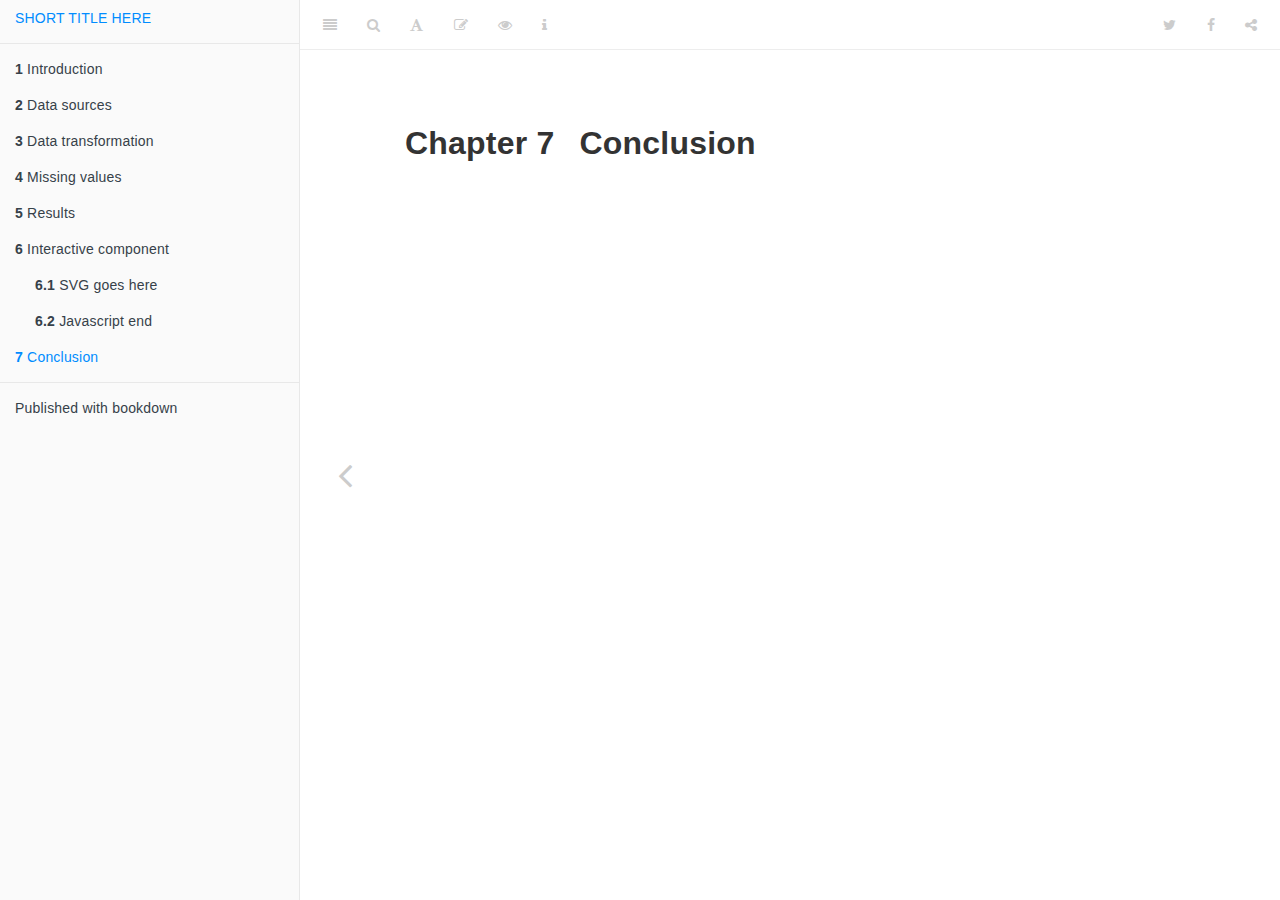
==== commit 3c830cb7: "ddd" ====
--- a/docs/conclusion.html
+++ b/docs/conclusion.html
@@ -4,11 +4,11 @@
 
   <meta charset="utf-8" />
   <meta http-equiv="X-UA-Compatible" content="IE=edge" />
-  <title>Chapter 7 Conclusion | YOUR TITLE HERE</title>
-  <meta name="description" content="Chapter 7 Conclusion | YOUR TITLE HERE" />
+  <title>Chapter 7 Conclusion | Interactive Demographic of USA</title>
+  <meta name="description" content="Chapter 7 Conclusion | Interactive Demographic of USA" />
   <meta name="generator" content="bookdown 0.16 and GitBook 2.6.7" />
 
-  <meta property="og:title" content="Chapter 7 Conclusion | YOUR TITLE HERE" />
+  <meta property="og:title" content="Chapter 7 Conclusion | Interactive Demographic of USA" />
   <meta property="og:type" content="book" />
   
   
@@ -16,15 +16,15 @@
   
 
   <meta name="twitter:card" content="summary" />
-  <meta name="twitter:title" content="Chapter 7 Conclusion | YOUR TITLE HERE" />
+  <meta name="twitter:title" content="Chapter 7 Conclusion | Interactive Demographic of USA" />
   
   
   
 
-<meta name="author" content="YOUR NAMES HERE" />
+<meta name="author" content="Mamunur Rashid" />
 
 
-<meta name="date" content="2019-11-23" />
+<meta name="date" content="2019-11-28" />
 
   <meta name="viewport" content="width=device-width, initial-scale=1" />
   <meta name="apple-mobile-web-app-capable" content="yes" />
@@ -74,7 +74,10 @@
 <li class="chapter" data-level="3" data-path="data-transformation.html"><a href="data-transformation.html"><i class="fa fa-check"></i><b>3</b> Data transformation</a></li>
 <li class="chapter" data-level="4" data-path="missing-values.html"><a href="missing-values.html"><i class="fa fa-check"></i><b>4</b> Missing values</a></li>
 <li class="chapter" data-level="5" data-path="results.html"><a href="results.html"><i class="fa fa-check"></i><b>5</b> Results</a></li>
-<li class="chapter" data-level="6" data-path="interactive-component.html"><a href="interactive-component.html"><i class="fa fa-check"></i><b>6</b> Interactive component</a></li>
+<li class="chapter" data-level="6" data-path="interactive-component.html"><a href="interactive-component.html"><i class="fa fa-check"></i><b>6</b> Interactive component</a><ul>
+<li class="chapter" data-level="6.1" data-path="interactive-component.html"><a href="interactive-component.html#svg-goes-here"><i class="fa fa-check"></i><b>6.1</b> SVG goes here</a></li>
+<li class="chapter" data-level="6.2" data-path="interactive-component.html"><a href="interactive-component.html#javascript-end"><i class="fa fa-check"></i><b>6.2</b> Javascript end</a></li>
+</ul></li>
 <li class="chapter" data-level="7" data-path="conclusion.html"><a href="conclusion.html"><i class="fa fa-check"></i><b>7</b> Conclusion</a></li>
 <li class="divider"></li>
 <li><a href="https://github.com/rstudio/bookdown" target="blank">Published with bookdown</a></li>
@@ -87,7 +90,7 @@
       <div class="body-inner">
         <div class="book-header" role="navigation">
           <h1>
-            <i class="fa fa-circle-o-notch fa-spin"></i><a href="./">YOUR TITLE HERE</a>
+            <i class="fa fa-circle-o-notch fa-spin"></i><a href="./">Interactive Demographic of USA</a>
           </h1>
         </div>
 
@@ -136,7 +139,7 @@
 "size": 2
 },
 "edit": {
-"link": "https://github.com/YOUR GITHUB USERNAME/YOUR REPO NAME/edit/master/07-conclusion.Rmd",
+"link": "https://github.com/mr3862/EDAVprojectMR/edit/master/07-conclusion.Rmd",
 "text": "Edit"
 },
 "history": {
@@ -144,7 +147,7 @@
 "text": null
 },
 "view": {
-"link": "https://github.com/YOUR GITHUB USERNAME/YOUR REPO NAME/blob/master/07-conclusion.Rmd",
+"link": "https://github.com/mr3862/EDAVprojectMR/blob/master/07-conclusion.Rmd",
 "text": null
 },
 "download": null,
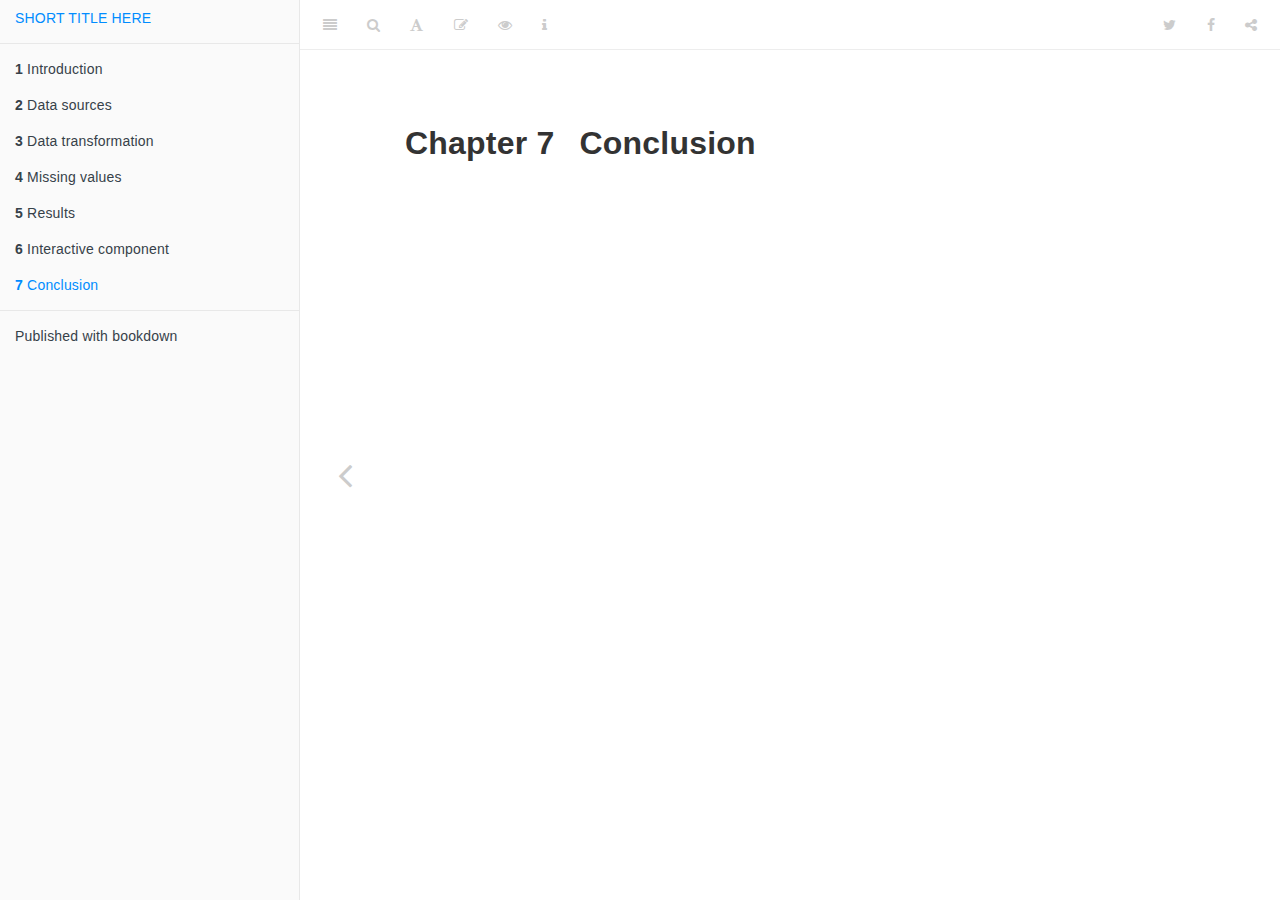
==== commit d55e6fce: "d3 v updated" ====
--- a/docs/conclusion.html
+++ b/docs/conclusion.html
@@ -74,10 +74,7 @@
 <li class="chapter" data-level="3" data-path="data-transformation.html"><a href="data-transformation.html"><i class="fa fa-check"></i><b>3</b> Data transformation</a></li>
 <li class="chapter" data-level="4" data-path="missing-values.html"><a href="missing-values.html"><i class="fa fa-check"></i><b>4</b> Missing values</a></li>
 <li class="chapter" data-level="5" data-path="results.html"><a href="results.html"><i class="fa fa-check"></i><b>5</b> Results</a></li>
-<li class="chapter" data-level="6" data-path="interactive-component.html"><a href="interactive-component.html"><i class="fa fa-check"></i><b>6</b> Interactive component</a><ul>
-<li class="chapter" data-level="6.1" data-path="interactive-component.html"><a href="interactive-component.html#svg-goes-here"><i class="fa fa-check"></i><b>6.1</b> SVG goes here</a></li>
-<li class="chapter" data-level="6.2" data-path="interactive-component.html"><a href="interactive-component.html#javascript-end"><i class="fa fa-check"></i><b>6.2</b> Javascript end</a></li>
-</ul></li>
+<li class="chapter" data-level="6" data-path="interactive-component.html"><a href="interactive-component.html"><i class="fa fa-check"></i><b>6</b> Interactive component</a></li>
 <li class="chapter" data-level="7" data-path="conclusion.html"><a href="conclusion.html"><i class="fa fa-check"></i><b>7</b> Conclusion</a></li>
 <li class="divider"></li>
 <li><a href="https://github.com/rstudio/bookdown" target="blank">Published with bookdown</a></li>
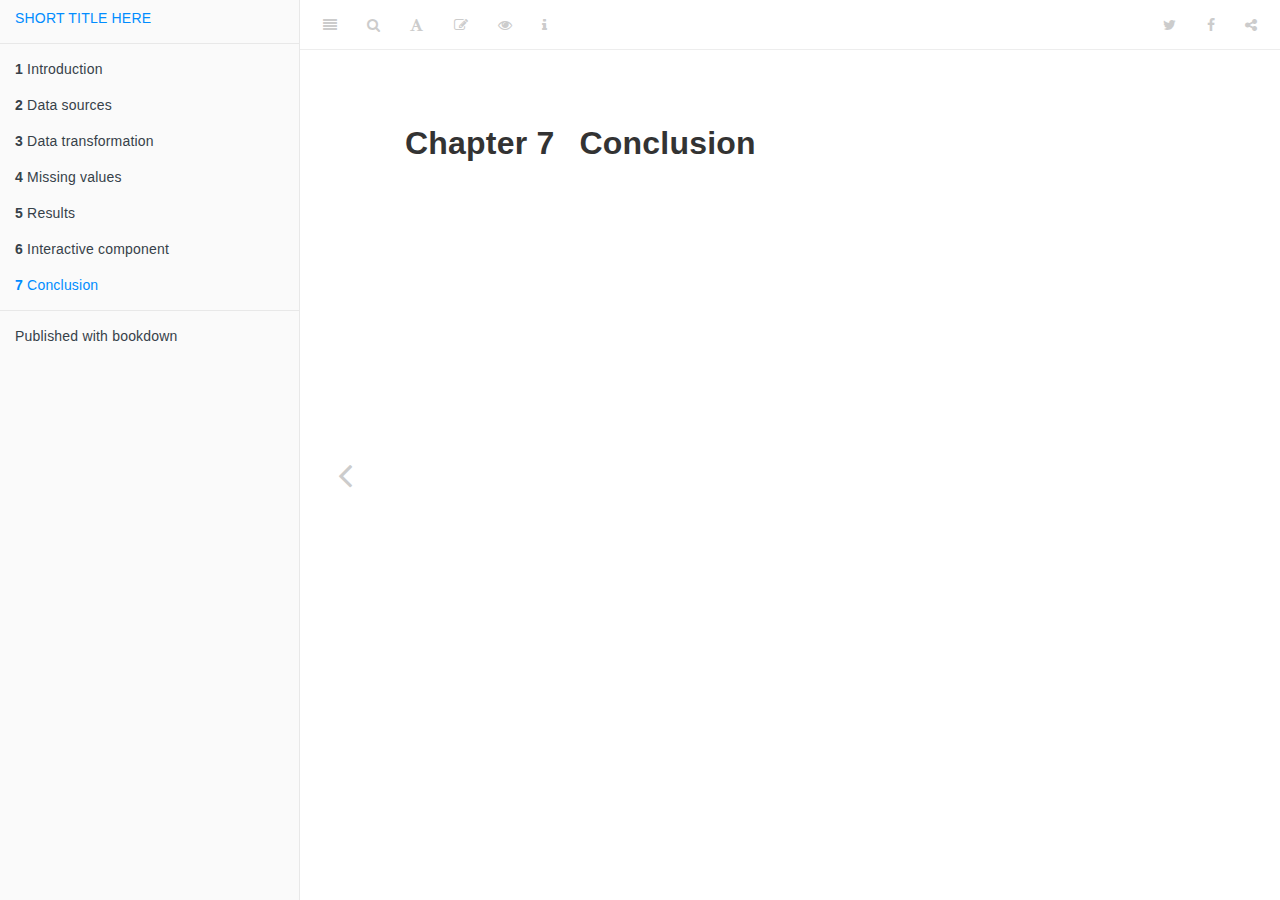
==== commit f560426e: "interactive demographic" ====
--- a/docs/conclusion.html
+++ b/docs/conclusion.html
@@ -24,7 +24,7 @@
 <meta name="author" content="Mamunur Rashid" />
 
 
-<meta name="date" content="2019-11-28" />
+<meta name="date" content="2019-12-01" />
 
   <meta name="viewport" content="width=device-width, initial-scale=1" />
   <meta name="apple-mobile-web-app-capable" content="yes" />
